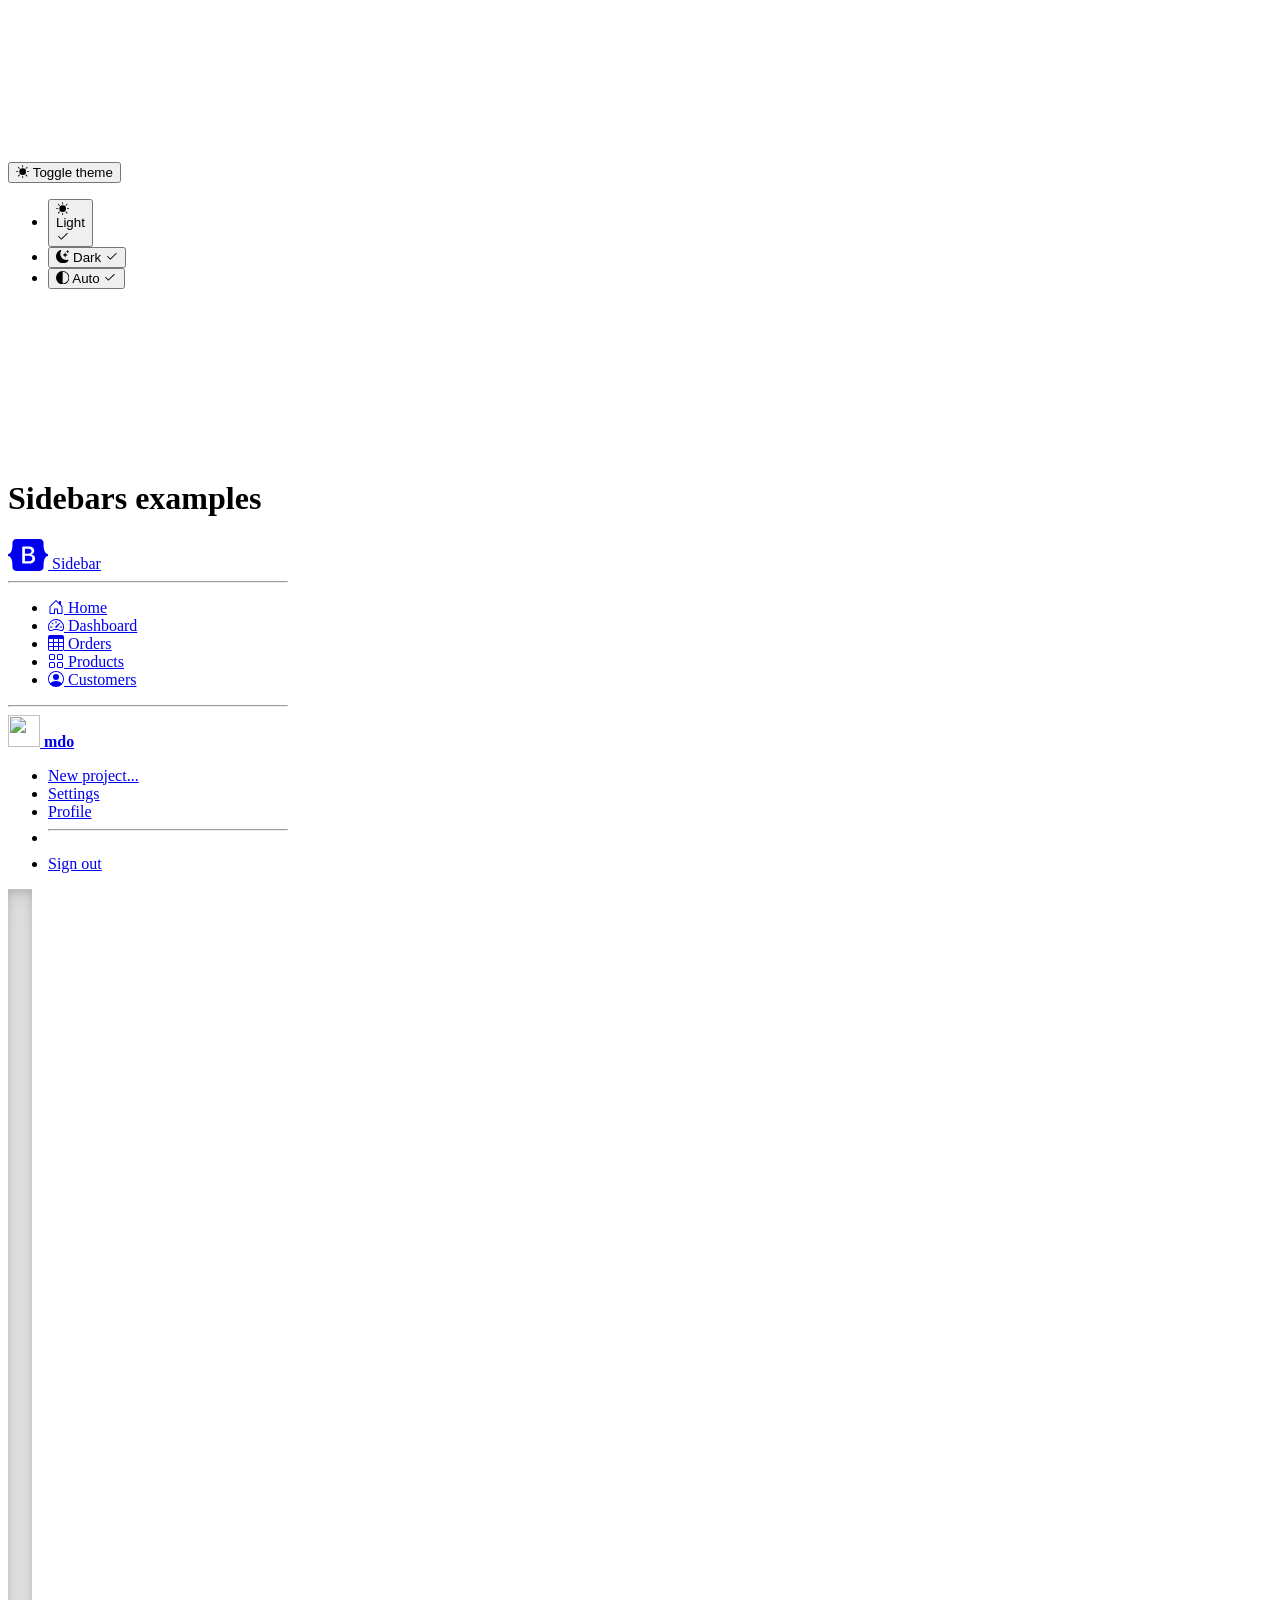
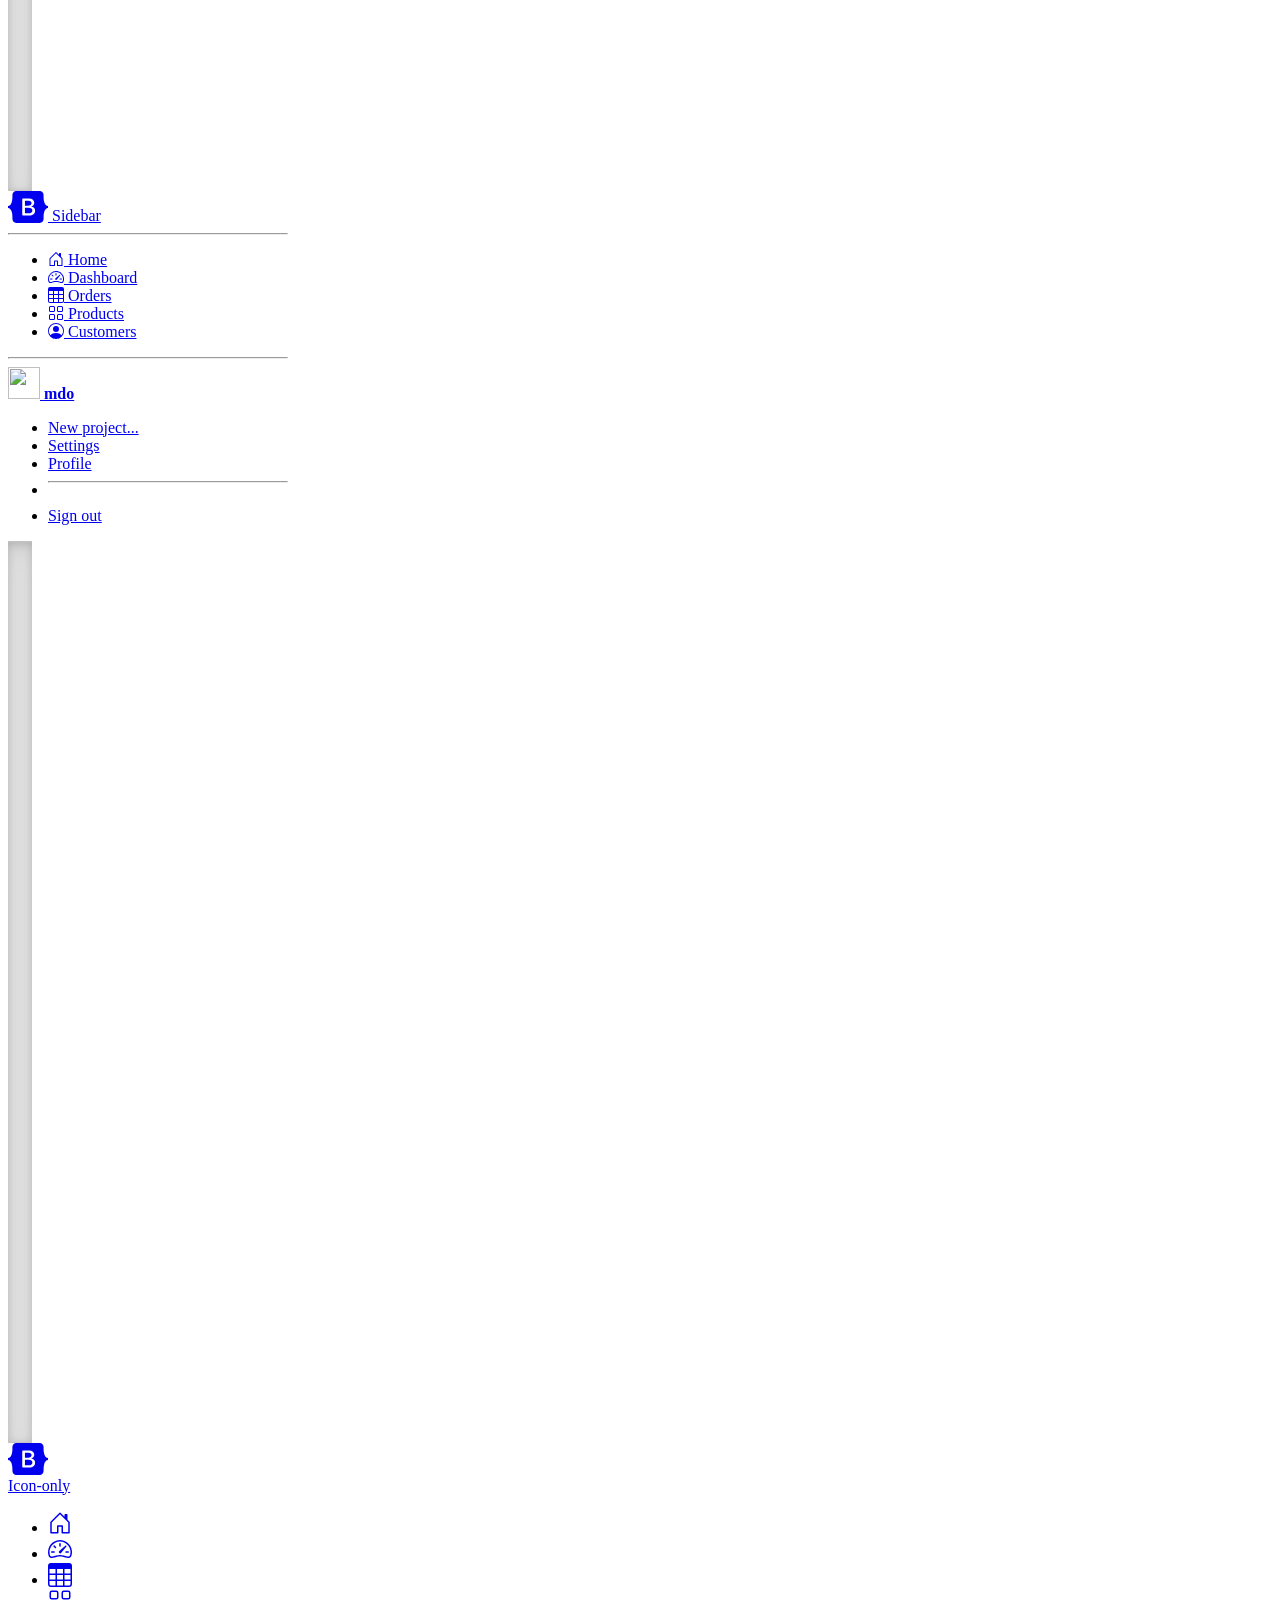
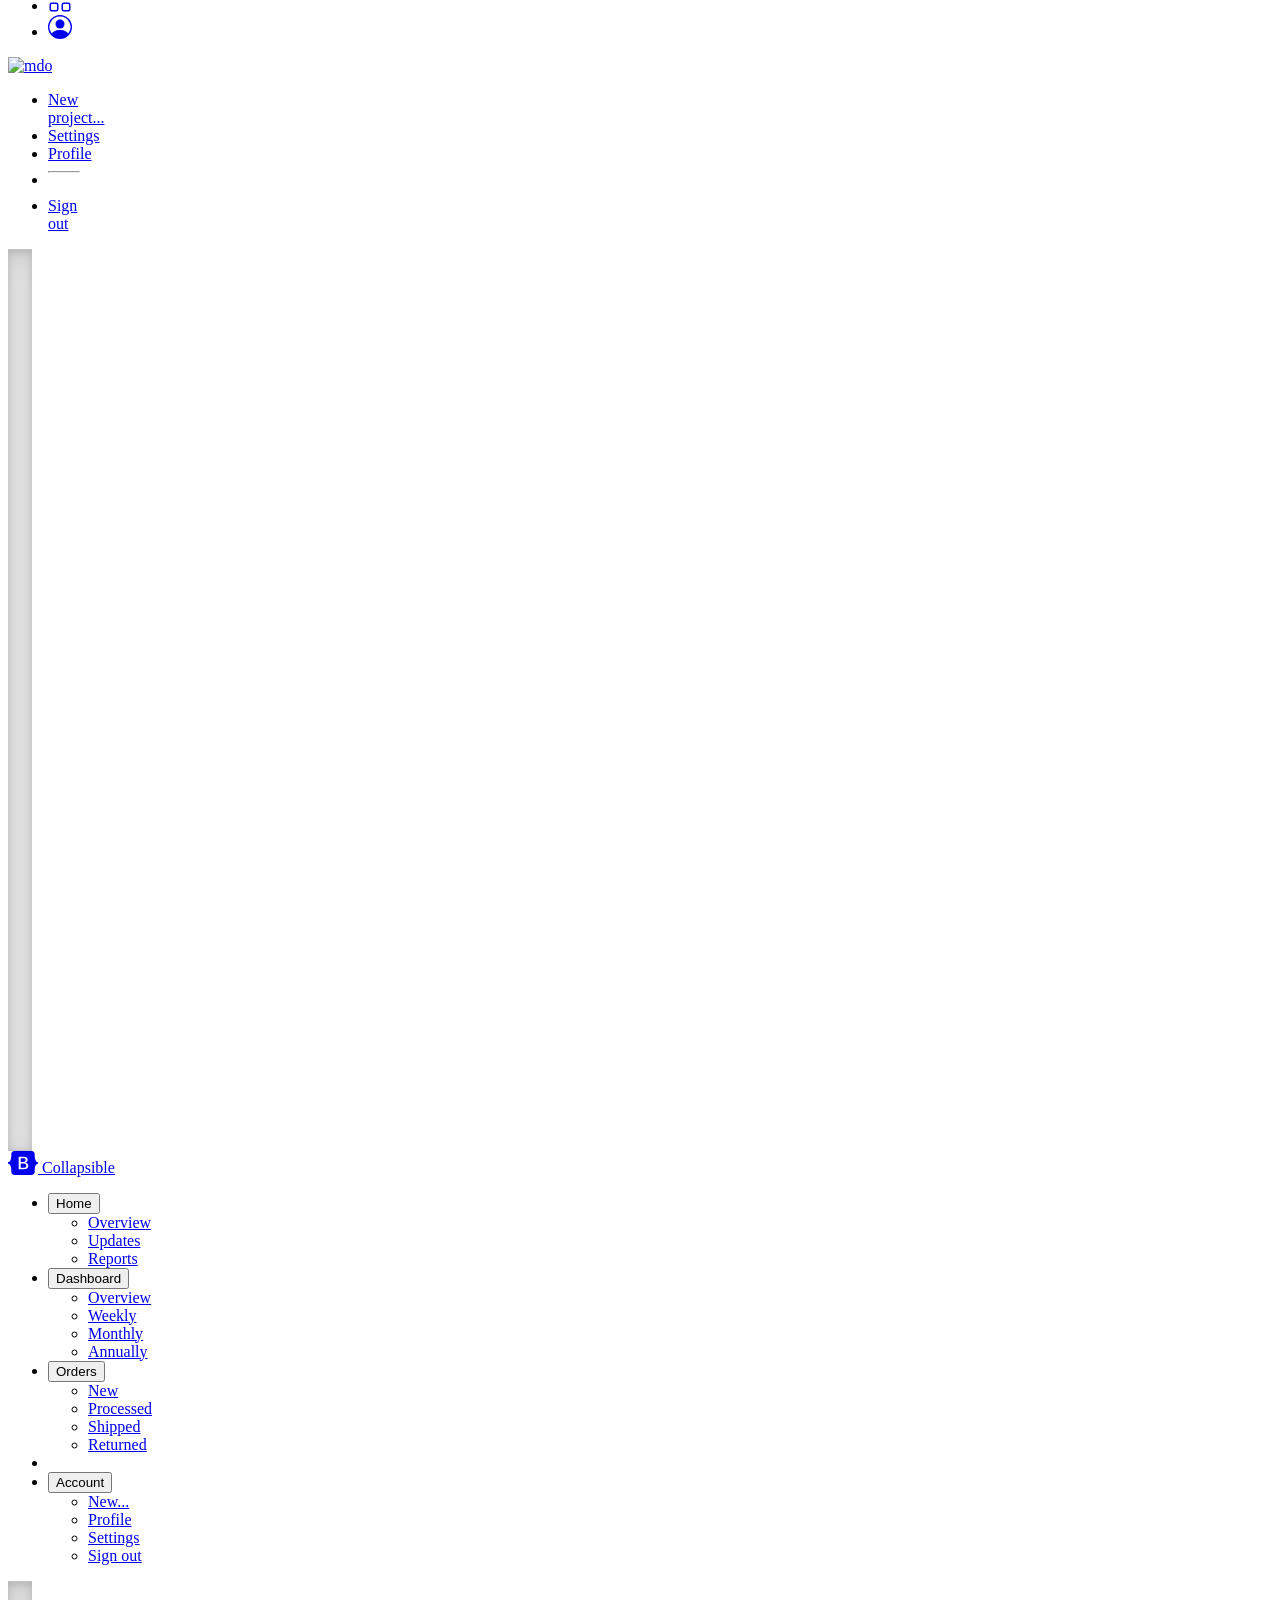
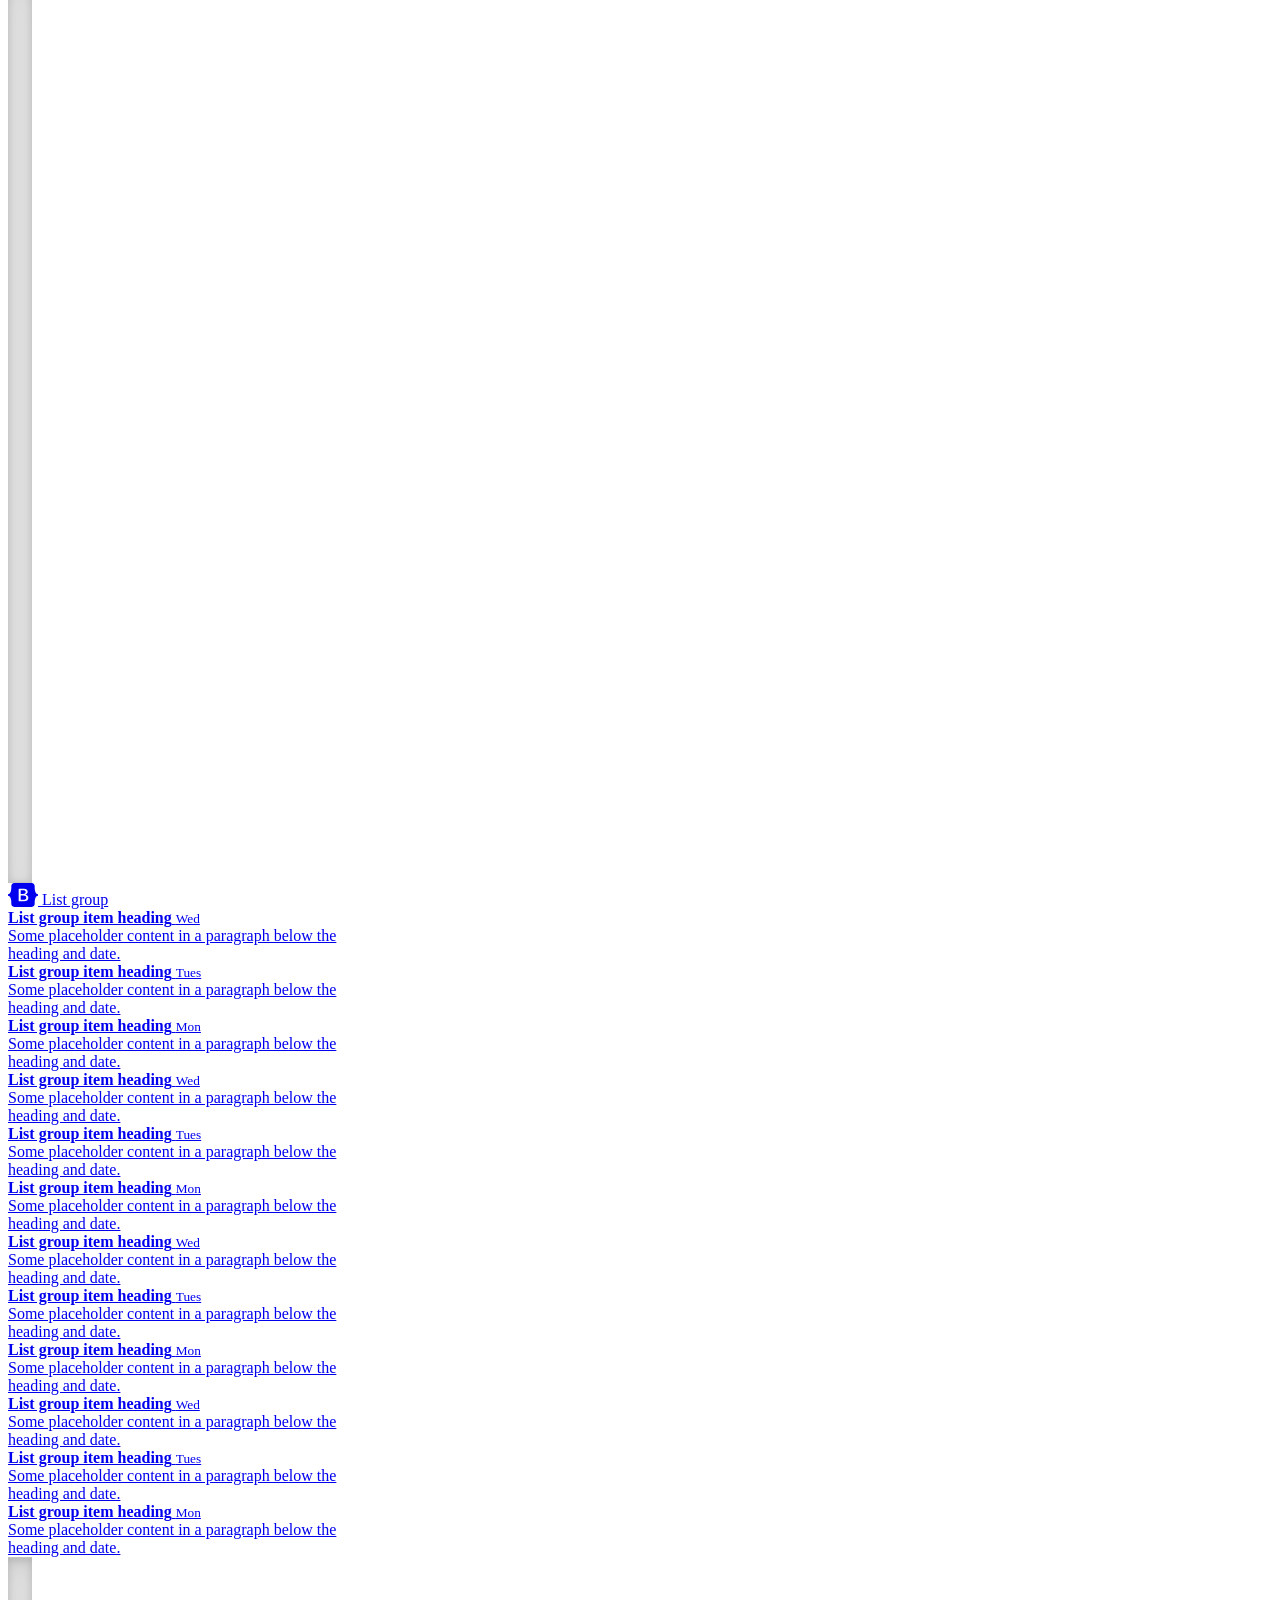
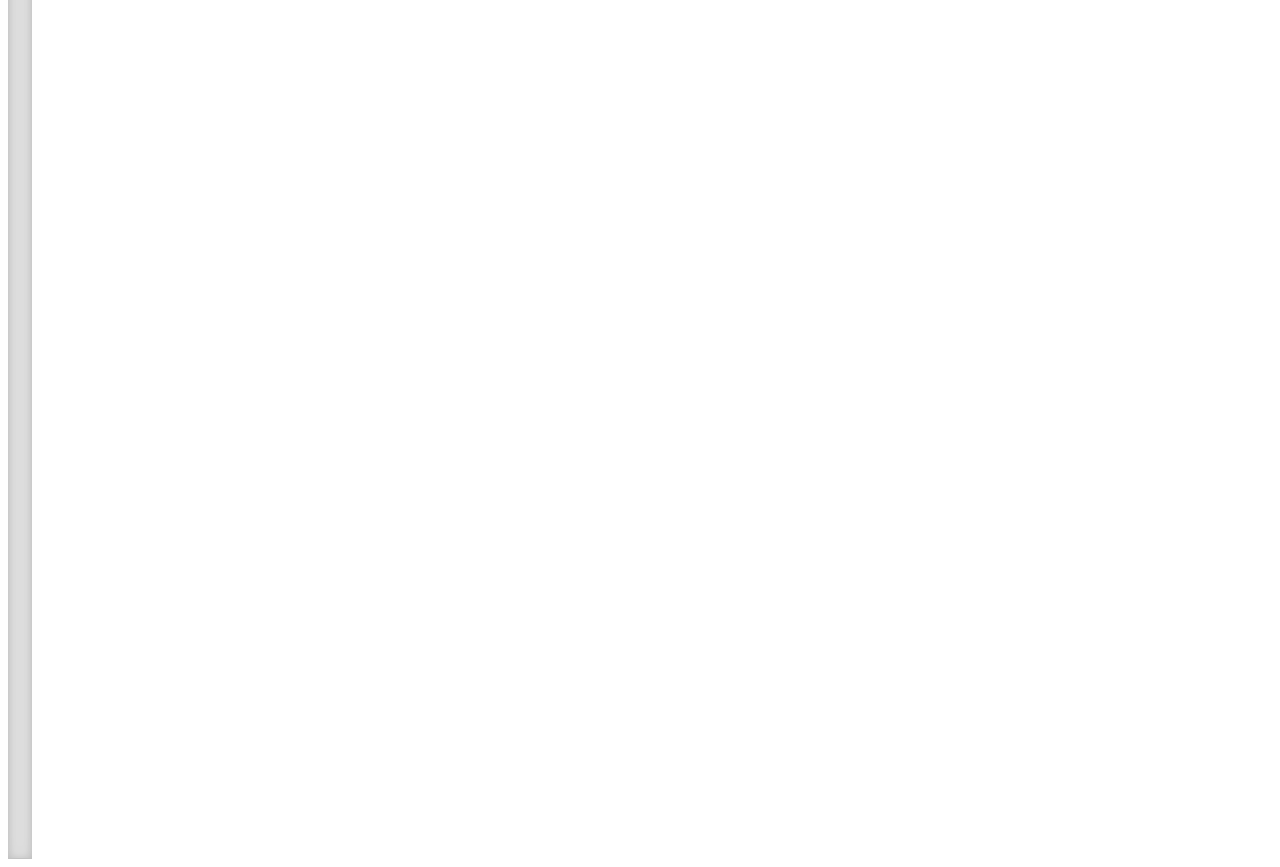
==== customer project/index.html @ 6d2cf07f "begin" ====
<!doctype html>
<html lang="en" data-bs-theme="auto">
  <head>
    <meta charset="utf-8" />
    <meta name="viewport" content="width=device-width, initial-scale=1" />
    <meta name="description" content="" />
    <meta
      name="author"
      content="Mark Otto, Jacob Thornton, and Bootstrap contributors"
    />
    <meta name="generator" content="Astro v5.13.2" />
    <title>Customer project</title>
    <link
      rel="canonical"
      href="https://getbootstrap.com/docs/5.3/examples/sidebars/"
    />
    <script src="./js/color-modes.js"></script>
    <link href="./css/bootstrap.min.css" rel="stylesheet" />
    <meta name="theme-color" content="#712cf9" />
    <link href="./css/sidebars.css" rel="stylesheet" />
    <style>
      .bd-placeholder-img {
        font-size: 1.125rem;
        text-anchor: middle;
        -webkit-user-select: none;
        -moz-user-select: none;
        user-select: none;
      }
      @media (min-width: 768px) {
        .bd-placeholder-img-lg {
          font-size: 3.5rem;
        }
      }
      .b-example-divider {
        width: 100%;
        height: 3rem;
        background-color: #0000001a;
        border: solid rgba(0, 0, 0, 0.15);
        border-width: 1px 0;
        box-shadow:
          inset 0 0.5em 1.5em #0000001a,
          inset 0 0.125em 0.5em #00000026;
      }
      .b-example-vr {
        flex-shrink: 0;
        width: 1.5rem;
        height: 100vh;
      }
      .bi {
        vertical-align: -0.125em;
        fill: currentColor;
      }
      .nav-scroller {
        position: relative;
        z-index: 2;
        height: 2.75rem;
        overflow-y: hidden;
      }
      .nav-scroller .nav {
        display: flex;
        flex-wrap: nowrap;
        padding-bottom: 1rem;
        margin-top: -1px;
        overflow-x: auto;
        text-align: center;
        white-space: nowrap;
        -webkit-overflow-scrolling: touch;
      }
      .btn-bd-primary {
        --bd-violet-bg: #712cf9;
        --bd-violet-rgb: 112.520718, 44.062154, 249.437846;
        --bs-btn-font-weight: 600;
        --bs-btn-color: var(--bs-white);
        --bs-btn-bg: var(--bd-violet-bg);
        --bs-btn-border-color: var(--bd-violet-bg);
        --bs-btn-hover-color: var(--bs-white);
        --bs-btn-hover-bg: #6528e0;
        --bs-btn-hover-border-color: #6528e0;
        --bs-btn-focus-shadow-rgb: var(--bd-violet-rgb);
        --bs-btn-active-color: var(--bs-btn-hover-color);
        --bs-btn-active-bg: #5a23c8;
        --bs-btn-active-border-color: #5a23c8;
      }
      .bd-mode-toggle {
        z-index: 1500;
      }
      .bd-mode-toggle .bi {
        width: 1em;
        height: 1em;
      }
      .bd-mode-toggle .dropdown-menu .active .bi {
        display: block !important;
      }
    </style>
  </head>
  <body>
    <svg xmlns="http://www.w3.org/2000/svg" class="d-none">
      <symbol id="check2" viewBox="0 0 16 16">
        <path
          d="M13.854 3.646a.5.5 0 0 1 0 .708l-7 7a.5.5 0 0 1-.708 0l-3.5-3.5a.5.5 0 1 1 .708-.708L6.5 10.293l6.646-6.647a.5.5 0 0 1 .708 0z"
        ></path>
      </symbol>
      <symbol id="circle-half" viewBox="0 0 16 16">
        <path
          d="M8 15A7 7 0 1 0 8 1v14zm0 1A8 8 0 1 1 8 0a8 8 0 0 1 0 16z"
        ></path>
      </symbol>
      <symbol id="moon-stars-fill" viewBox="0 0 16 16">
        <path
          d="M6 .278a.768.768 0 0 1 .08.858 7.208 7.208 0 0 0-.878 3.46c0 4.021 3.278 7.277 7.318 7.277.527 0 1.04-.055 1.533-.16a.787.787 0 0 1 .81.316.733.733 0 0 1-.031.893A8.349 8.349 0 0 1 8.344 16C3.734 16 0 12.286 0 7.71 0 4.266 2.114 1.312 5.124.06A.752.752 0 0 1 6 .278z"
        ></path>
        <path
          d="M10.794 3.148a.217.217 0 0 1 .412 0l.387 1.162c.173.518.579.924 1.097 1.097l1.162.387a.217.217 0 0 1 0 .412l-1.162.387a1.734 1.734 0 0 0-1.097 1.097l-.387 1.162a.217.217 0 0 1-.412 0l-.387-1.162A1.734 1.734 0 0 0 9.31 6.593l-1.162-.387a.217.217 0 0 1 0-.412l1.162-.387a1.734 1.734 0 0 0 1.097-1.097l.387-1.162zM13.863.099a.145.145 0 0 1 .274 0l.258.774c.115.346.386.617.732.732l.774.258a.145.145 0 0 1 0 .274l-.774.258a1.156 1.156 0 0 0-.732.732l-.258.774a.145.145 0 0 1-.274 0l-.258-.774a1.156 1.156 0 0 0-.732-.732l-.774-.258a.145.145 0 0 1 0-.274l.774-.258c.346-.115.617-.386.732-.732L13.863.1z"
        ></path>
      </symbol>
      <symbol id="sun-fill" viewBox="0 0 16 16">
        <path
          d="M8 12a4 4 0 1 0 0-8 4 4 0 0 0 0 8zM8 0a.5.5 0 0 1 .5.5v2a.5.5 0 0 1-1 0v-2A.5.5 0 0 1 8 0zm0 13a.5.5 0 0 1 .5.5v2a.5.5 0 0 1-1 0v-2A.5.5 0 0 1 8 13zm8-5a.5.5 0 0 1-.5.5h-2a.5.5 0 0 1 0-1h2a.5.5 0 0 1 .5.5zM3 8a.5.5 0 0 1-.5.5h-2a.5.5 0 0 1 0-1h2A.5.5 0 0 1 3 8zm10.657-5.657a.5.5 0 0 1 0 .707l-1.414 1.415a.5.5 0 1 1-.707-.708l1.414-1.414a.5.5 0 0 1 .707 0zm-9.193 9.193a.5.5 0 0 1 0 .707L3.05 13.657a.5.5 0 0 1-.707-.707l1.414-1.414a.5.5 0 0 1 .707 0zm9.193 2.121a.5.5 0 0 1-.707 0l-1.414-1.414a.5.5 0 0 1 .707-.707l1.414 1.414a.5.5 0 0 1 0 .707zM4.464 4.465a.5.5 0 0 1-.707 0L2.343 3.05a.5.5 0 1 1 .707-.707l1.414 1.414a.5.5 0 0 1 0 .708z"
        ></path>
      </symbol>
    </svg>
    <div
      class="dropdown position-fixed bottom-0 end-0 mb-3 me-3 bd-mode-toggle"
    >
      <button
        class="btn btn-bd-primary py-2 dropdown-toggle d-flex align-items-center"
        id="bd-theme"
        type="button"
        aria-expanded="false"
        data-bs-toggle="dropdown"
        aria-label="Toggle theme (auto)"
      >
        <svg class="bi my-1 theme-icon-active" aria-hidden="true">
          <use href="#circle-half"></use>
        </svg>
        <span class="visually-hidden" id="bd-theme-text">Toggle theme</span>
      </button>
      <ul
        class="dropdown-menu dropdown-menu-end shadow"
        aria-labelledby="bd-theme-text"
      >
        <li>
          <button
            type="button"
            class="dropdown-item d-flex align-items-center"
            data-bs-theme-value="light"
            aria-pressed="false"
          >
            <svg class="bi me-2 opacity-50" aria-hidden="true">
              <use href="#sun-fill"></use>
            </svg>
            Light
            <svg class="bi ms-auto d-none" aria-hidden="true">
              <use href="#check2"></use>
            </svg>
          </button>
        </li>
        <li>
          <button
            type="button"
            class="dropdown-item d-flex align-items-center"
            data-bs-theme-value="dark"
            aria-pressed="false"
          >
            <svg class="bi me-2 opacity-50" aria-hidden="true">
              <use href="#moon-stars-fill"></use>
            </svg>
            Dark
            <svg class="bi ms-auto d-none" aria-hidden="true">
              <use href="#check2"></use>
            </svg>
          </button>
        </li>
        <li>
          <button
            type="button"
            class="dropdown-item d-flex align-items-center active"
            data-bs-theme-value="auto"
            aria-pressed="true"
          >
            <svg class="bi me-2 opacity-50" aria-hidden="true">
              <use href="#circle-half"></use>
            </svg>
            Auto
            <svg class="bi ms-auto d-none" aria-hidden="true">
              <use href="#check2"></use>
            </svg>
          </button>
        </li>
      </ul>
    </div>
    <svg xmlns="http://www.w3.org/2000/svg" class="d-none">
      <symbol id="bootstrap" viewBox="0 0 118 94">
        <title>Bootstrap</title>
        <path
          fill-rule="evenodd"
          clip-rule="evenodd"
          d="M24.509 0c-6.733 0-11.715 5.893-11.492 12.284.214 6.14-.064 14.092-2.066 20.577C8.943 39.365 5.547 43.485 0 44.014v5.972c5.547.529 8.943 4.649 10.951 11.153 2.002 6.485 2.28 14.437 2.066 20.577C12.794 88.106 17.776 94 24.51 94H93.5c6.733 0 11.714-5.893 11.491-12.284-.214-6.14.064-14.092 2.066-20.577 2.009-6.504 5.396-10.624 10.943-11.153v-5.972c-5.547-.529-8.934-4.649-10.943-11.153-2.002-6.484-2.28-14.437-2.066-20.577C105.214 5.894 100.233 0 93.5 0H24.508zM80 57.863C80 66.663 73.436 72 62.543 72H44a2 2 0 01-2-2V24a2 2 0 012-2h18.437c9.083 0 15.044 4.92 15.044 12.474 0 5.302-4.01 10.049-9.119 10.88v.277C75.317 46.394 80 51.21 80 57.863zM60.521 28.34H49.948v14.934h8.905c6.884 0 10.68-2.772 10.68-7.727 0-4.643-3.264-7.207-9.012-7.207zM49.948 49.2v16.458H60.91c7.167 0 10.964-2.876 10.964-8.281 0-5.406-3.903-8.178-11.425-8.178H49.948z"
        ></path>
      </symbol>
      <symbol id="home" viewBox="0 0 16 16">
        <path
          d="M8.354 1.146a.5.5 0 0 0-.708 0l-6 6A.5.5 0 0 0 1.5 7.5v7a.5.5 0 0 0 .5.5h4.5a.5.5 0 0 0 .5-.5v-4h2v4a.5.5 0 0 0 .5.5H14a.5.5 0 0 0 .5-.5v-7a.5.5 0 0 0-.146-.354L13 5.793V2.5a.5.5 0 0 0-.5-.5h-1a.5.5 0 0 0-.5.5v1.293L8.354 1.146zM2.5 14V7.707l5.5-5.5 5.5 5.5V14H10v-4a.5.5 0 0 0-.5-.5h-3a.5.5 0 0 0-.5.5v4H2.5z"
        ></path>
      </symbol>
      <symbol id="speedometer2" viewBox="0 0 16 16">
        <path
          d="M8 4a.5.5 0 0 1 .5.5V6a.5.5 0 0 1-1 0V4.5A.5.5 0 0 1 8 4zM3.732 5.732a.5.5 0 0 1 .707 0l.915.914a.5.5 0 1 1-.708.708l-.914-.915a.5.5 0 0 1 0-.707zM2 10a.5.5 0 0 1 .5-.5h1.586a.5.5 0 0 1 0 1H2.5A.5.5 0 0 1 2 10zm9.5 0a.5.5 0 0 1 .5-.5h1.5a.5.5 0 0 1 0 1H12a.5.5 0 0 1-.5-.5zm.754-4.246a.389.389 0 0 0-.527-.02L7.547 9.31a.91.91 0 1 0 1.302 1.258l3.434-4.297a.389.389 0 0 0-.029-.518z"
        ></path>
        <path
          fill-rule="evenodd"
          d="M0 10a8 8 0 1 1 15.547 2.661c-.442 1.253-1.845 1.602-2.932 1.25C11.309 13.488 9.475 13 8 13c-1.474 0-3.31.488-4.615.911-1.087.352-2.49.003-2.932-1.25A7.988 7.988 0 0 1 0 10zm8-7a7 7 0 0 0-6.603 9.329c.203.575.923.876 1.68.63C4.397 12.533 6.358 12 8 12s3.604.532 4.923.96c.757.245 1.477-.056 1.68-.631A7 7 0 0 0 8 3z"
        ></path>
      </symbol>
      <symbol id="table" viewBox="0 0 16 16">
        <path
          d="M0 2a2 2 0 0 1 2-2h12a2 2 0 0 1 2 2v12a2 2 0 0 1-2 2H2a2 2 0 0 1-2-2V2zm15 2h-4v3h4V4zm0 4h-4v3h4V8zm0 4h-4v3h3a1 1 0 0 0 1-1v-2zm-5 3v-3H6v3h4zm-5 0v-3H1v2a1 1 0 0 0 1 1h3zm-4-4h4V8H1v3zm0-4h4V4H1v3zm5-3v3h4V4H6zm4 4H6v3h4V8z"
        ></path>
      </symbol>
      <symbol id="people-circle" viewBox="0 0 16 16">
        <path d="M11 6a3 3 0 1 1-6 0 3 3 0 0 1 6 0z"></path>
        <path
          fill-rule="evenodd"
          d="M0 8a8 8 0 1 1 16 0A8 8 0 0 1 0 8zm8-7a7 7 0 0 0-5.468 11.37C3.242 11.226 4.805 10 8 10s4.757 1.225 5.468 2.37A7 7 0 0 0 8 1z"
        ></path>
      </symbol>
      <symbol id="grid" viewBox="0 0 16 16">
        <path
          d="M1 2.5A1.5 1.5 0 0 1 2.5 1h3A1.5 1.5 0 0 1 7 2.5v3A1.5 1.5 0 0 1 5.5 7h-3A1.5 1.5 0 0 1 1 5.5v-3zM2.5 2a.5.5 0 0 0-.5.5v3a.5.5 0 0 0 .5.5h3a.5.5 0 0 0 .5-.5v-3a.5.5 0 0 0-.5-.5h-3zm6.5.5A1.5 1.5 0 0 1 10.5 1h3A1.5 1.5 0 0 1 15 2.5v3A1.5 1.5 0 0 1 13.5 7h-3A1.5 1.5 0 0 1 9 5.5v-3zm1.5-.5a.5.5 0 0 0-.5.5v3a.5.5 0 0 0 .5.5h3a.5.5 0 0 0 .5-.5v-3a.5.5 0 0 0-.5-.5h-3zM1 10.5A1.5 1.5 0 0 1 2.5 9h3A1.5 1.5 0 0 1 7 10.5v3A1.5 1.5 0 0 1 5.5 15h-3A1.5 1.5 0 0 1 1 13.5v-3zm1.5-.5a.5.5 0 0 0-.5.5v3a.5.5 0 0 0 .5.5h3a.5.5 0 0 0 .5-.5v-3a.5.5 0 0 0-.5-.5h-3zm6.5.5A1.5 1.5 0 0 1 10.5 9h3a1.5 1.5 0 0 1 1.5 1.5v3a1.5 1.5 0 0 1-1.5 1.5h-3A1.5 1.5 0 0 1 9 13.5v-3zm1.5-.5a.5.5 0 0 0-.5.5v3a.5.5 0 0 0 .5.5h3a.5.5 0 0 0 .5-.5v-3a.5.5 0 0 0-.5-.5h-3z"
        ></path>
      </symbol>
    </svg>
    <main class="d-flex flex-nowrap">
      <h1 class="visually-hidden">Sidebars examples</h1>
      <div
        class="d-flex flex-column flex-shrink-0 p-3 text-bg-dark"
        style="width: 280px"
      >
        <a
          href="/"
          class="d-flex align-items-center mb-3 mb-md-0 me-md-auto text-white text-decoration-none"
        >
          <svg
            class="bi pe-none me-2"
            width="40"
            height="32"
            aria-hidden="true"
          >
            <use xlink:href="#bootstrap"></use>
          </svg>
          <span class="fs-4">Sidebar</span>
        </a>
        <hr />
        <ul class="nav nav-pills flex-column mb-auto">
          <li class="nav-item">
            <a href="#" class="nav-link active" aria-current="page">
              <svg
                class="bi pe-none me-2"
                width="16"
                height="16"
                aria-hidden="true"
              >
                <use xlink:href="#home"></use>
              </svg>
              Home
            </a>
          </li>
          <li>
            <a href="#" class="nav-link text-white">
              <svg
                class="bi pe-none me-2"
                width="16"
                height="16"
                aria-hidden="true"
              >
                <use xlink:href="#speedometer2"></use>
              </svg>
              Dashboard
            </a>
          </li>
          <li>
            <a href="#" class="nav-link text-white">
              <svg
                class="bi pe-none me-2"
                width="16"
                height="16"
                aria-hidden="true"
              >
                <use xlink:href="#table"></use>
              </svg>
              Orders
            </a>
          </li>
          <li>
            <a href="#" class="nav-link text-white">
              <svg
                class="bi pe-none me-2"
                width="16"
                height="16"
                aria-hidden="true"
              >
                <use xlink:href="#grid"></use>
              </svg>
              Products
            </a>
          </li>
          <li>
            <a href="#" class="nav-link text-white">
              <svg
                class="bi pe-none me-2"
                width="16"
                height="16"
                aria-hidden="true"
              >
                <use xlink:href="#people-circle"></use>
              </svg>
              Customers
            </a>
          </li>
        </ul>
        <hr />
        <div class="dropdown">
          <a
            href="#"
            class="d-flex align-items-center text-white text-decoration-none dropdown-toggle"
            data-bs-toggle="dropdown"
            aria-expanded="false"
          >
            <img
              src="https://github.com/mdo.png"
              alt=""
              width="32"
              height="32"
              class="rounded-circle me-2"
            />
            <strong>mdo</strong>
          </a>
          <ul class="dropdown-menu dropdown-menu-dark text-small shadow">
            <li><a class="dropdown-item" href="#">New project...</a></li>
            <li><a class="dropdown-item" href="#">Settings</a></li>
            <li><a class="dropdown-item" href="#">Profile</a></li>
            <li><hr class="dropdown-divider" /></li>
            <li><a class="dropdown-item" href="#">Sign out</a></li>
          </ul>
        </div>
      </div>
      <div class="b-example-divider b-example-vr"></div>
      <div
        class="d-flex flex-column flex-shrink-0 p-3 bg-body-tertiary"
        style="width: 280px"
      >
        <a
          href="/"
          class="d-flex align-items-center mb-3 mb-md-0 me-md-auto link-body-emphasis text-decoration-none"
        >
          <svg
            class="bi pe-none me-2"
            width="40"
            height="32"
            aria-hidden="true"
          >
            <use xlink:href="#bootstrap"></use>
          </svg>
          <span class="fs-4">Sidebar</span>
        </a>
        <hr />
        <ul class="nav nav-pills flex-column mb-auto">
          <li class="nav-item">
            <a href="#" class="nav-link active" aria-current="page">
              <svg
                class="bi pe-none me-2"
                width="16"
                height="16"
                aria-hidden="true"
              >
                <use xlink:href="#home"></use>
              </svg>
              Home
            </a>
          </li>
          <li>
            <a href="#" class="nav-link link-body-emphasis">
              <svg
                class="bi pe-none me-2"
                width="16"
                height="16"
                aria-hidden="true"
              >
                <use xlink:href="#speedometer2"></use>
              </svg>
              Dashboard
            </a>
          </li>
          <li>
            <a href="#" class="nav-link link-body-emphasis">
              <svg
                class="bi pe-none me-2"
                width="16"
                height="16"
                aria-hidden="true"
              >
                <use xlink:href="#table"></use>
              </svg>
              Orders
            </a>
          </li>
          <li>
            <a href="#" class="nav-link link-body-emphasis">
              <svg
                class="bi pe-none me-2"
                width="16"
                height="16"
                aria-hidden="true"
              >
                <use xlink:href="#grid"></use>
              </svg>
              Products
            </a>
          </li>
          <li>
            <a href="#" class="nav-link link-body-emphasis">
              <svg
                class="bi pe-none me-2"
                width="16"
                height="16"
                aria-hidden="true"
              >
                <use xlink:href="#people-circle"></use>
              </svg>
              Customers
            </a>
          </li>
        </ul>
        <hr />
        <div class="dropdown">
          <a
            href="#"
            class="d-flex align-items-center link-body-emphasis text-decoration-none dropdown-toggle"
            data-bs-toggle="dropdown"
            aria-expanded="false"
          >
            <img
              src="https://github.com/mdo.png"
              alt=""
              width="32"
              height="32"
              class="rounded-circle me-2"
            />
            <strong>mdo</strong>
          </a>
          <ul class="dropdown-menu text-small shadow">
            <li><a class="dropdown-item" href="#">New project...</a></li>
            <li><a class="dropdown-item" href="#">Settings</a></li>
            <li><a class="dropdown-item" href="#">Profile</a></li>
            <li><hr class="dropdown-divider" /></li>
            <li><a class="dropdown-item" href="#">Sign out</a></li>
          </ul>
        </div>
      </div>
      <div class="b-example-divider b-example-vr"></div>
      <div
        class="d-flex flex-column flex-shrink-0 bg-body-tertiary"
        style="width: 4.5rem"
      >
        <a
          href="/"
          class="d-block p-3 link-body-emphasis text-decoration-none"
          title="Icon-only"
          data-bs-toggle="tooltip"
          data-bs-placement="right"
        >
          <svg class="bi pe-none" width="40" height="32" aria-hidden="true">
            <use xlink:href="#bootstrap"></use>
          </svg>
          <span class="visually-hidden">Icon-only</span>
        </a>
        <ul class="nav nav-pills nav-flush flex-column mb-auto text-center">
          <li class="nav-item">
            <a
              href="#"
              class="nav-link active py-3 border-bottom rounded-0"
              aria-current="page"
              title="Home"
              data-bs-toggle="tooltip"
              data-bs-placement="right"
            >
              <svg
                class="bi pe-none"
                width="24"
                height="24"
                role="img"
                aria-label="Home"
              >
                <use xlink:href="#home"></use>
              </svg>
            </a>
          </li>
          <li>
            <a
              href="#"
              class="nav-link py-3 border-bottom rounded-0"
              title="Dashboard"
              data-bs-toggle="tooltip"
              data-bs-placement="right"
            >
              <svg
                class="bi pe-none"
                width="24"
                height="24"
                role="img"
                aria-label="Dashboard"
              >
                <use xlink:href="#speedometer2"></use>
              </svg>
            </a>
          </li>
          <li>
            <a
              href="#"
              class="nav-link py-3 border-bottom rounded-0"
              title="Orders"
              data-bs-toggle="tooltip"
              data-bs-placement="right"
            >
              <svg
                class="bi pe-none"
                width="24"
                height="24"
                role="img"
                aria-label="Orders"
              >
                <use xlink:href="#table"></use>
              </svg>
            </a>
          </li>
          <li>
            <a
              href="#"
              class="nav-link py-3 border-bottom rounded-0"
              title="Products"
              data-bs-toggle="tooltip"
              data-bs-placement="right"
            >
              <svg
                class="bi pe-none"
                width="24"
                height="24"
                role="img"
                aria-label="Products"
              >
                <use xlink:href="#grid"></use>
              </svg>
            </a>
          </li>
          <li>
            <a
              href="#"
              class="nav-link py-3 border-bottom rounded-0"
              title="Customers"
              data-bs-toggle="tooltip"
              data-bs-placement="right"
            >
              <svg
                class="bi pe-none"
                width="24"
                height="24"
                role="img"
                aria-label="Customers"
              >
                <use xlink:href="#people-circle"></use>
              </svg>
            </a>
          </li>
        </ul>
        <div class="dropdown border-top">
          <a
            href="#"
            class="d-flex align-items-center justify-content-center p-3 link-body-emphasis text-decoration-none dropdown-toggle"
            data-bs-toggle="dropdown"
            aria-expanded="false"
          >
            <img
              src="https://github.com/mdo.png"
              alt="mdo"
              width="24"
              height="24"
              class="rounded-circle"
            />
          </a>
          <ul class="dropdown-menu text-small shadow">
            <li><a class="dropdown-item" href="#">New project...</a></li>
            <li><a class="dropdown-item" href="#">Settings</a></li>
            <li><a class="dropdown-item" href="#">Profile</a></li>
            <li><hr class="dropdown-divider" /></li>
            <li><a class="dropdown-item" href="#">Sign out</a></li>
          </ul>
        </div>
      </div>
      <div class="b-example-divider b-example-vr"></div>
      <div class="flex-shrink-0 p-3" style="width: 280px">
        <a
          href="/"
          class="d-flex align-items-center pb-3 mb-3 link-body-emphasis text-decoration-none border-bottom"
        >
          <svg
            class="bi pe-none me-2"
            width="30"
            height="24"
            aria-hidden="true"
          >
            <use xlink:href="#bootstrap"></use>
          </svg>
          <span class="fs-5 fw-semibold">Collapsible</span>
        </a>
        <ul class="list-unstyled ps-0">
          <li class="mb-1">
            <button
              class="btn btn-toggle d-inline-flex align-items-center rounded border-0 collapsed"
              data-bs-toggle="collapse"
              data-bs-target="#home-collapse"
              aria-expanded="true"
            >
              Home
            </button>
            <div class="collapse show" id="home-collapse">
              <ul class="btn-toggle-nav list-unstyled fw-normal pb-1 small">
                <li>
                  <a
                    href="#"
                    class="link-body-emphasis d-inline-flex text-decoration-none rounded"
                    >Overview</a
                  >
                </li>
                <li>
                  <a
                    href="#"
                    class="link-body-emphasis d-inline-flex text-decoration-none rounded"
                    >Updates</a
                  >
                </li>
                <li>
                  <a
                    href="#"
                    class="link-body-emphasis d-inline-flex text-decoration-none rounded"
                    >Reports</a
                  >
                </li>
              </ul>
            </div>
          </li>
          <li class="mb-1">
            <button
              class="btn btn-toggle d-inline-flex align-items-center rounded border-0 collapsed"
              data-bs-toggle="collapse"
              data-bs-target="#dashboard-collapse"
              aria-expanded="false"
            >
              Dashboard
            </button>
            <div class="collapse" id="dashboard-collapse">
              <ul class="btn-toggle-nav list-unstyled fw-normal pb-1 small">
                <li>
                  <a
                    href="#"
                    class="link-body-emphasis d-inline-flex text-decoration-none rounded"
                    >Overview</a
                  >
                </li>
                <li>
                  <a
                    href="#"
                    class="link-body-emphasis d-inline-flex text-decoration-none rounded"
                    >Weekly</a
                  >
                </li>
                <li>
                  <a
                    href="#"
                    class="link-body-emphasis d-inline-flex text-decoration-none rounded"
                    >Monthly</a
                  >
                </li>
                <li>
                  <a
                    href="#"
                    class="link-body-emphasis d-inline-flex text-decoration-none rounded"
                    >Annually</a
                  >
                </li>
              </ul>
            </div>
          </li>
          <li class="mb-1">
            <button
              class="btn btn-toggle d-inline-flex align-items-center rounded border-0 collapsed"
              data-bs-toggle="collapse"
              data-bs-target="#orders-collapse"
              aria-expanded="false"
            >
              Orders
            </button>
            <div class="collapse" id="orders-collapse">
              <ul class="btn-toggle-nav list-unstyled fw-normal pb-1 small">
                <li>
                  <a
                    href="#"
                    class="link-body-emphasis d-inline-flex text-decoration-none rounded"
                    >New</a
                  >
                </li>
                <li>
                  <a
                    href="#"
                    class="link-body-emphasis d-inline-flex text-decoration-none rounded"
                    >Processed</a
                  >
                </li>
                <li>
                  <a
                    href="#"
                    class="link-body-emphasis d-inline-flex text-decoration-none rounded"
                    >Shipped</a
                  >
                </li>
                <li>
                  <a
                    href="#"
                    class="link-body-emphasis d-inline-flex text-decoration-none rounded"
                    >Returned</a
                  >
                </li>
              </ul>
            </div>
          </li>
          <li class="border-top my-3"></li>
          <li class="mb-1">
            <button
              class="btn btn-toggle d-inline-flex align-items-center rounded border-0 collapsed"
              data-bs-toggle="collapse"
              data-bs-target="#account-collapse"
              aria-expanded="false"
            >
              Account
            </button>
            <div class="collapse" id="account-collapse">
              <ul class="btn-toggle-nav list-unstyled fw-normal pb-1 small">
                <li>
                  <a
                    href="#"
                    class="link-body-emphasis d-inline-flex text-decoration-none rounded"
                    >New...</a
                  >
                </li>
                <li>
                  <a
                    href="#"
                    class="link-body-emphasis d-inline-flex text-decoration-none rounded"
                    >Profile</a
                  >
                </li>
                <li>
                  <a
                    href="#"
                    class="link-body-emphasis d-inline-flex text-decoration-none rounded"
                    >Settings</a
                  >
                </li>
                <li>
                  <a
                    href="#"
                    class="link-body-emphasis d-inline-flex text-decoration-none rounded"
                    >Sign out</a
                  >
                </li>
              </ul>
            </div>
          </li>
        </ul>
      </div>
      <div class="b-example-divider b-example-vr"></div>
      <div
        class="d-flex flex-column align-items-stretch flex-shrink-0 bg-body-tertiary"
        style="width: 380px"
      >
        <a
          href="/"
          class="d-flex align-items-center flex-shrink-0 p-3 link-body-emphasis text-decoration-none border-bottom"
        >
          <svg
            class="bi pe-none me-2"
            width="30"
            height="24"
            aria-hidden="true"
          >
            <use xlink:href="#bootstrap"></use>
          </svg>
          <span class="fs-5 fw-semibold">List group</span>
        </a>
        <div class="list-group list-group-flush border-bottom scrollarea">
          <a
            href="#"
            class="list-group-item list-group-item-action active py-3 lh-sm"
            aria-current="true"
          >
            <div
              class="d-flex w-100 align-items-center justify-content-between"
            >
              <strong class="mb-1">List group item heading</strong>
              <small>Wed</small>
            </div>
            <div class="col-10 mb-1 small">
              Some placeholder content in a paragraph below the heading and
              date.
            </div>
          </a>
          <a href="#" class="list-group-item list-group-item-action py-3 lh-sm">
            <div
              class="d-flex w-100 align-items-center justify-content-between"
            >
              <strong class="mb-1">List group item heading</strong>
              <small class="text-body-secondary">Tues</small>
            </div>
            <div class="col-10 mb-1 small">
              Some placeholder content in a paragraph below the heading and
              date.
            </div>
          </a>
          <a href="#" class="list-group-item list-group-item-action py-3 lh-sm">
            <div
              class="d-flex w-100 align-items-center justify-content-between"
            >
              <strong class="mb-1">List group item heading</strong>
              <small class="text-body-secondary">Mon</small>
            </div>
            <div class="col-10 mb-1 small">
              Some placeholder content in a paragraph below the heading and
              date.
            </div>
          </a>
          <a
            href="#"
            class="list-group-item list-group-item-action py-3 lh-sm"
            aria-current="true"
          >
            <div
              class="d-flex w-100 align-items-center justify-content-between"
            >
              <strong class="mb-1">List group item heading</strong>
              <small class="text-body-secondary">Wed</small>
            </div>
            <div class="col-10 mb-1 small">
              Some placeholder content in a paragraph below the heading and
              date.
            </div>
          </a>
          <a href="#" class="list-group-item list-group-item-action py-3 lh-sm">
            <div
              class="d-flex w-100 align-items-center justify-content-between"
            >
              <strong class="mb-1">List group item heading</strong>
              <small class="text-body-secondary">Tues</small>
            </div>
            <div class="col-10 mb-1 small">
              Some placeholder content in a paragraph below the heading and
              date.
            </div>
          </a>
          <a href="#" class="list-group-item list-group-item-action py-3 lh-sm">
            <div
              class="d-flex w-100 align-items-center justify-content-between"
            >
              <strong class="mb-1">List group item heading</strong>
              <small class="text-body-secondary">Mon</small>
            </div>
            <div class="col-10 mb-1 small">
              Some placeholder content in a paragraph below the heading and
              date.
            </div>
          </a>
          <a
            href="#"
            class="list-group-item list-group-item-action py-3 lh-sm"
            aria-current="true"
          >
            <div
              class="d-flex w-100 align-items-center justify-content-between"
            >
              <strong class="mb-1">List group item heading</strong>
              <small class="text-body-secondary">Wed</small>
            </div>
            <div class="col-10 mb-1 small">
              Some placeholder content in a paragraph below the heading and
              date.
            </div>
          </a>
          <a href="#" class="list-group-item list-group-item-action py-3 lh-sm">
            <div
              class="d-flex w-100 align-items-center justify-content-between"
            >
              <strong class="mb-1">List group item heading</strong>
              <small class="text-body-secondary">Tues</small>
            </div>
            <div class="col-10 mb-1 small">
              Some placeholder content in a paragraph below the heading and
              date.
            </div>
          </a>
          <a href="#" class="list-group-item list-group-item-action py-3 lh-sm">
            <div
              class="d-flex w-100 align-items-center justify-content-between"
            >
              <strong class="mb-1">List group item heading</strong>
              <small class="text-body-secondary">Mon</small>
            </div>
            <div class="col-10 mb-1 small">
              Some placeholder content in a paragraph below the heading and
              date.
            </div>
          </a>
          <a
            href="#"
            class="list-group-item list-group-item-action py-3 lh-sm"
            aria-current="true"
          >
            <div
              class="d-flex w-100 align-items-center justify-content-between"
            >
              <strong class="mb-1">List group item heading</strong>
              <small class="text-body-secondary">Wed</small>
            </div>
            <div class="col-10 mb-1 small">
              Some placeholder content in a paragraph below the heading and
              date.
            </div>
          </a>
          <a href="#" class="list-group-item list-group-item-action py-3 lh-sm">
            <div
              class="d-flex w-100 align-items-center justify-content-between"
            >
              <strong class="mb-1">List group item heading</strong>
              <small class="text-body-secondary">Tues</small>
            </div>
            <div class="col-10 mb-1 small">
              Some placeholder content in a paragraph below the heading and
              date.
            </div>
          </a>
          <a href="#" class="list-group-item list-group-item-action py-3 lh-sm">
            <div
              class="d-flex w-100 align-items-center justify-content-between"
            >
              <strong class="mb-1">List group item heading</strong>
              <small class="text-body-secondary">Mon</small>
            </div>
            <div class="col-10 mb-1 small">
              Some placeholder content in a paragraph below the heading and
              date.
            </div>
          </a>
        </div>
      </div>
      <div class="b-example-divider b-example-vr"></div>
    </main>
    <script src="./js/bootstrap.bundle.min.js" class="astro-vvvwv3sm"></script>
    <script src="./js/sidebars.js" class="astro-vvvwv3sm"></script>
  </body>
</html>
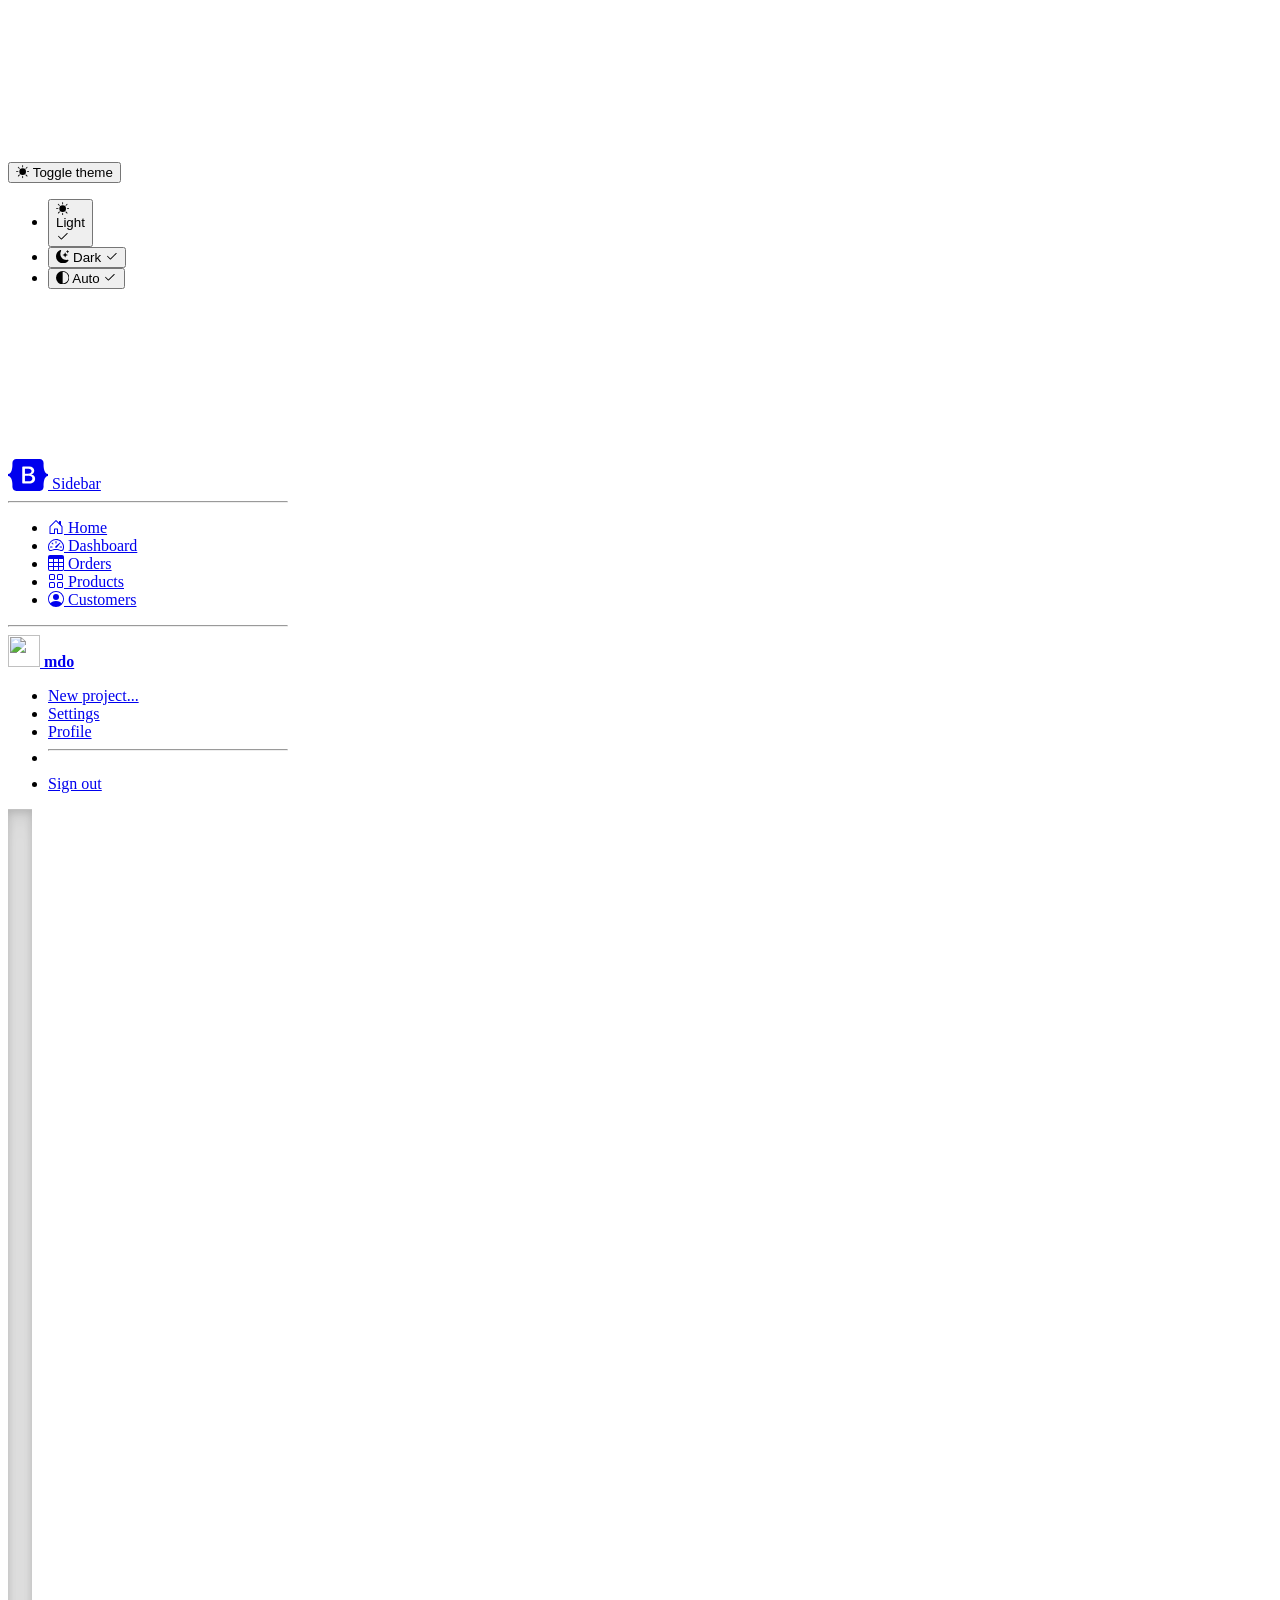
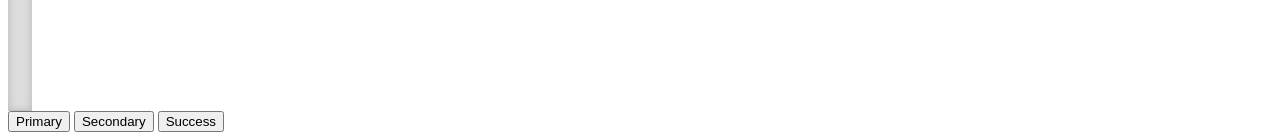
==== commit de60af36: "begin" ====
--- a/customer project/index.html
+++ b/customer project/index.html
@@ -230,8 +230,9 @@
         ></path>
       </symbol>
     </svg>
-    <main class="d-flex flex-nowrap">
-      <h1 class="visually-hidden">Sidebars examples</h1>
+
+    <main class="d-flex flex-nowrap border">
+      <!-- sidebar ::  -->
       <div
         class="d-flex flex-column flex-shrink-0 p-3 text-bg-dark"
         style="width: 280px"
@@ -250,6 +251,7 @@
           </svg>
           <span class="fs-4">Sidebar</span>
         </a>
+
         <hr />
         <ul class="nav nav-pills flex-column mb-auto">
           <li class="nav-item">
@@ -344,623 +346,20 @@
           </ul>
         </div>
       </div>
+
       <div class="b-example-divider b-example-vr"></div>
-      <div
-        class="d-flex flex-column flex-shrink-0 p-3 bg-body-tertiary"
-        style="width: 280px"
-      >
-        <a
-          href="/"
-          class="d-flex align-items-center mb-3 mb-md-0 me-md-auto link-body-emphasis text-decoration-none"
-        >
-          <svg
-            class="bi pe-none me-2"
-            width="40"
-            height="32"
-            aria-hidden="true"
-          >
-            <use xlink:href="#bootstrap"></use>
-          </svg>
-          <span class="fs-4">Sidebar</span>
-        </a>
-        <hr />
-        <ul class="nav nav-pills flex-column mb-auto">
-          <li class="nav-item">
-            <a href="#" class="nav-link active" aria-current="page">
-              <svg
-                class="bi pe-none me-2"
-                width="16"
-                height="16"
-                aria-hidden="true"
-              >
-                <use xlink:href="#home"></use>
-              </svg>
-              Home
-            </a>
-          </li>
-          <li>
-            <a href="#" class="nav-link link-body-emphasis">
-              <svg
-                class="bi pe-none me-2"
-                width="16"
-                height="16"
-                aria-hidden="true"
-              >
-                <use xlink:href="#speedometer2"></use>
-              </svg>
-              Dashboard
-            </a>
-          </li>
-          <li>
-            <a href="#" class="nav-link link-body-emphasis">
-              <svg
-                class="bi pe-none me-2"
-                width="16"
-                height="16"
-                aria-hidden="true"
-              >
-                <use xlink:href="#table"></use>
-              </svg>
-              Orders
-            </a>
-          </li>
-          <li>
-            <a href="#" class="nav-link link-body-emphasis">
-              <svg
-                class="bi pe-none me-2"
-                width="16"
-                height="16"
-                aria-hidden="true"
-              >
-                <use xlink:href="#grid"></use>
-              </svg>
-              Products
-            </a>
-          </li>
-          <li>
-            <a href="#" class="nav-link link-body-emphasis">
-              <svg
-                class="bi pe-none me-2"
-                width="16"
-                height="16"
-                aria-hidden="true"
-              >
-                <use xlink:href="#people-circle"></use>
-              </svg>
-              Customers
-            </a>
-          </li>
-        </ul>
-        <hr />
-        <div class="dropdown">
-          <a
-            href="#"
-            class="d-flex align-items-center link-body-emphasis text-decoration-none dropdown-toggle"
-            data-bs-toggle="dropdown"
-            aria-expanded="false"
-          >
-            <img
-              src="https://github.com/mdo.png"
-              alt=""
-              width="32"
-              height="32"
-              class="rounded-circle me-2"
-            />
-            <strong>mdo</strong>
-          </a>
-          <ul class="dropdown-menu text-small shadow">
-            <li><a class="dropdown-item" href="#">New project...</a></li>
-            <li><a class="dropdown-item" href="#">Settings</a></li>
-            <li><a class="dropdown-item" href="#">Profile</a></li>
-            <li><hr class="dropdown-divider" /></li>
-            <li><a class="dropdown-item" href="#">Sign out</a></li>
-          </ul>
-        </div>
+
+      <div class="border border-4 border-primary h-25">
+        <button type="button" class="btn btn-primary d-block pt-6">
+          Primary
+        </button>
+        <button type="button" class="btn btn-secondary d-block px-5">
+          Secondary
+        </button>
+        <button type="button" class="btn btn-success d-block">Success</button>
       </div>
-      <div class="b-example-divider b-example-vr"></div>
-      <div
-        class="d-flex flex-column flex-shrink-0 bg-body-tertiary"
-        style="width: 4.5rem"
-      >
-        <a
-          href="/"
-          class="d-block p-3 link-body-emphasis text-decoration-none"
-          title="Icon-only"
-          data-bs-toggle="tooltip"
-          data-bs-placement="right"
-        >
-          <svg class="bi pe-none" width="40" height="32" aria-hidden="true">
-            <use xlink:href="#bootstrap"></use>
-          </svg>
-          <span class="visually-hidden">Icon-only</span>
-        </a>
-        <ul class="nav nav-pills nav-flush flex-column mb-auto text-center">
-          <li class="nav-item">
-            <a
-              href="#"
-              class="nav-link active py-3 border-bottom rounded-0"
-              aria-current="page"
-              title="Home"
-              data-bs-toggle="tooltip"
-              data-bs-placement="right"
-            >
-              <svg
-                class="bi pe-none"
-                width="24"
-                height="24"
-                role="img"
-                aria-label="Home"
-              >
-                <use xlink:href="#home"></use>
-              </svg>
-            </a>
-          </li>
-          <li>
-            <a
-              href="#"
-              class="nav-link py-3 border-bottom rounded-0"
-              title="Dashboard"
-              data-bs-toggle="tooltip"
-              data-bs-placement="right"
-            >
-              <svg
-                class="bi pe-none"
-                width="24"
-                height="24"
-                role="img"
-                aria-label="Dashboard"
-              >
-                <use xlink:href="#speedometer2"></use>
-              </svg>
-            </a>
-          </li>
-          <li>
-            <a
-              href="#"
-              class="nav-link py-3 border-bottom rounded-0"
-              title="Orders"
-              data-bs-toggle="tooltip"
-              data-bs-placement="right"
-            >
-              <svg
-                class="bi pe-none"
-                width="24"
-                height="24"
-                role="img"
-                aria-label="Orders"
-              >
-                <use xlink:href="#table"></use>
-              </svg>
-            </a>
-          </li>
-          <li>
-            <a
-              href="#"
-              class="nav-link py-3 border-bottom rounded-0"
-              title="Products"
-              data-bs-toggle="tooltip"
-              data-bs-placement="right"
-            >
-              <svg
-                class="bi pe-none"
-                width="24"
-                height="24"
-                role="img"
-                aria-label="Products"
-              >
-                <use xlink:href="#grid"></use>
-              </svg>
-            </a>
-          </li>
-          <li>
-            <a
-              href="#"
-              class="nav-link py-3 border-bottom rounded-0"
-              title="Customers"
-              data-bs-toggle="tooltip"
-              data-bs-placement="right"
-            >
-              <svg
-                class="bi pe-none"
-                width="24"
-                height="24"
-                role="img"
-                aria-label="Customers"
-              >
-                <use xlink:href="#people-circle"></use>
-              </svg>
-            </a>
-          </li>
-        </ul>
-        <div class="dropdown border-top">
-          <a
-            href="#"
-            class="d-flex align-items-center justify-content-center p-3 link-body-emphasis text-decoration-none dropdown-toggle"
-            data-bs-toggle="dropdown"
-            aria-expanded="false"
-          >
-            <img
-              src="https://github.com/mdo.png"
-              alt="mdo"
-              width="24"
-              height="24"
-              class="rounded-circle"
-            />
-          </a>
-          <ul class="dropdown-menu text-small shadow">
-            <li><a class="dropdown-item" href="#">New project...</a></li>
-            <li><a class="dropdown-item" href="#">Settings</a></li>
-            <li><a class="dropdown-item" href="#">Profile</a></li>
-            <li><hr class="dropdown-divider" /></li>
-            <li><a class="dropdown-item" href="#">Sign out</a></li>
-          </ul>
-        </div>
-      </div>
-      <div class="b-example-divider b-example-vr"></div>
-      <div class="flex-shrink-0 p-3" style="width: 280px">
-        <a
-          href="/"
-          class="d-flex align-items-center pb-3 mb-3 link-body-emphasis text-decoration-none border-bottom"
-        >
-          <svg
-            class="bi pe-none me-2"
-            width="30"
-            height="24"
-            aria-hidden="true"
-          >
-            <use xlink:href="#bootstrap"></use>
-          </svg>
-          <span class="fs-5 fw-semibold">Collapsible</span>
-        </a>
-        <ul class="list-unstyled ps-0">
-          <li class="mb-1">
-            <button
-              class="btn btn-toggle d-inline-flex align-items-center rounded border-0 collapsed"
-              data-bs-toggle="collapse"
-              data-bs-target="#home-collapse"
-              aria-expanded="true"
-            >
-              Home
-            </button>
-            <div class="collapse show" id="home-collapse">
-              <ul class="btn-toggle-nav list-unstyled fw-normal pb-1 small">
-                <li>
-                  <a
-                    href="#"
-                    class="link-body-emphasis d-inline-flex text-decoration-none rounded"
-                    >Overview</a
-                  >
-                </li>
-                <li>
-                  <a
-                    href="#"
-                    class="link-body-emphasis d-inline-flex text-decoration-none rounded"
-                    >Updates</a
-                  >
-                </li>
-                <li>
-                  <a
-                    href="#"
-                    class="link-body-emphasis d-inline-flex text-decoration-none rounded"
-                    >Reports</a
-                  >
-                </li>
-              </ul>
-            </div>
-          </li>
-          <li class="mb-1">
-            <button
-              class="btn btn-toggle d-inline-flex align-items-center rounded border-0 collapsed"
-              data-bs-toggle="collapse"
-              data-bs-target="#dashboard-collapse"
-              aria-expanded="false"
-            >
-              Dashboard
-            </button>
-            <div class="collapse" id="dashboard-collapse">
-              <ul class="btn-toggle-nav list-unstyled fw-normal pb-1 small">
-                <li>
-                  <a
-                    href="#"
-                    class="link-body-emphasis d-inline-flex text-decoration-none rounded"
-                    >Overview</a
-                  >
-                </li>
-                <li>
-                  <a
-                    href="#"
-                    class="link-body-emphasis d-inline-flex text-decoration-none rounded"
-                    >Weekly</a
-                  >
-                </li>
-                <li>
-                  <a
-                    href="#"
-                    class="link-body-emphasis d-inline-flex text-decoration-none rounded"
-                    >Monthly</a
-                  >
-                </li>
-                <li>
-                  <a
-                    href="#"
-                    class="link-body-emphasis d-inline-flex text-decoration-none rounded"
-                    >Annually</a
-                  >
-                </li>
-              </ul>
-            </div>
-          </li>
-          <li class="mb-1">
-            <button
-              class="btn btn-toggle d-inline-flex align-items-center rounded border-0 collapsed"
-              data-bs-toggle="collapse"
-              data-bs-target="#orders-collapse"
-              aria-expanded="false"
-            >
-              Orders
-            </button>
-            <div class="collapse" id="orders-collapse">
-              <ul class="btn-toggle-nav list-unstyled fw-normal pb-1 small">
-                <li>
-                  <a
-                    href="#"
-                    class="link-body-emphasis d-inline-flex text-decoration-none rounded"
-                    >New</a
-                  >
-                </li>
-                <li>
-                  <a
-                    href="#"
-                    class="link-body-emphasis d-inline-flex text-decoration-none rounded"
-                    >Processed</a
-                  >
-                </li>
-                <li>
-                  <a
-                    href="#"
-                    class="link-body-emphasis d-inline-flex text-decoration-none rounded"
-                    >Shipped</a
-                  >
-                </li>
-                <li>
-                  <a
-                    href="#"
-                    class="link-body-emphasis d-inline-flex text-decoration-none rounded"
-                    >Returned</a
-                  >
-                </li>
-              </ul>
-            </div>
-          </li>
-          <li class="border-top my-3"></li>
-          <li class="mb-1">
-            <button
-              class="btn btn-toggle d-inline-flex align-items-center rounded border-0 collapsed"
-              data-bs-toggle="collapse"
-              data-bs-target="#account-collapse"
-              aria-expanded="false"
-            >
-              Account
-            </button>
-            <div class="collapse" id="account-collapse">
-              <ul class="btn-toggle-nav list-unstyled fw-normal pb-1 small">
-                <li>
-                  <a
-                    href="#"
-                    class="link-body-emphasis d-inline-flex text-decoration-none rounded"
-                    >New...</a
-                  >
-                </li>
-                <li>
-                  <a
-                    href="#"
-                    class="link-body-emphasis d-inline-flex text-decoration-none rounded"
-                    >Profile</a
-                  >
-                </li>
-                <li>
-                  <a
-                    href="#"
-                    class="link-body-emphasis d-inline-flex text-decoration-none rounded"
-                    >Settings</a
-                  >
-                </li>
-                <li>
-                  <a
-                    href="#"
-                    class="link-body-emphasis d-inline-flex text-decoration-none rounded"
-                    >Sign out</a
-                  >
-                </li>
-              </ul>
-            </div>
-          </li>
-        </ul>
-      </div>
-      <div class="b-example-divider b-example-vr"></div>
-      <div
-        class="d-flex flex-column align-items-stretch flex-shrink-0 bg-body-tertiary"
-        style="width: 380px"
-      >
-        <a
-          href="/"
-          class="d-flex align-items-center flex-shrink-0 p-3 link-body-emphasis text-decoration-none border-bottom"
-        >
-          <svg
-            class="bi pe-none me-2"
-            width="30"
-            height="24"
-            aria-hidden="true"
-          >
-            <use xlink:href="#bootstrap"></use>
-          </svg>
-          <span class="fs-5 fw-semibold">List group</span>
-        </a>
-        <div class="list-group list-group-flush border-bottom scrollarea">
-          <a
-            href="#"
-            class="list-group-item list-group-item-action active py-3 lh-sm"
-            aria-current="true"
-          >
-            <div
-              class="d-flex w-100 align-items-center justify-content-between"
-            >
-              <strong class="mb-1">List group item heading</strong>
-              <small>Wed</small>
-            </div>
-            <div class="col-10 mb-1 small">
-              Some placeholder content in a paragraph below the heading and
-              date.
-            </div>
-          </a>
-          <a href="#" class="list-group-item list-group-item-action py-3 lh-sm">
-            <div
-              class="d-flex w-100 align-items-center justify-content-between"
-            >
-              <strong class="mb-1">List group item heading</strong>
-              <small class="text-body-secondary">Tues</small>
-            </div>
-            <div class="col-10 mb-1 small">
-              Some placeholder content in a paragraph below the heading and
-              date.
-            </div>
-          </a>
-          <a href="#" class="list-group-item list-group-item-action py-3 lh-sm">
-            <div
-              class="d-flex w-100 align-items-center justify-content-between"
-            >
-              <strong class="mb-1">List group item heading</strong>
-              <small class="text-body-secondary">Mon</small>
-            </div>
-            <div class="col-10 mb-1 small">
-              Some placeholder content in a paragraph below the heading and
-              date.
-            </div>
-          </a>
-          <a
-            href="#"
-            class="list-group-item list-group-item-action py-3 lh-sm"
-            aria-current="true"
-          >
-            <div
-              class="d-flex w-100 align-items-center justify-content-between"
-            >
-              <strong class="mb-1">List group item heading</strong>
-              <small class="text-body-secondary">Wed</small>
-            </div>
-            <div class="col-10 mb-1 small">
-              Some placeholder content in a paragraph below the heading and
-              date.
-            </div>
-          </a>
-          <a href="#" class="list-group-item list-group-item-action py-3 lh-sm">
-            <div
-              class="d-flex w-100 align-items-center justify-content-between"
-            >
-              <strong class="mb-1">List group item heading</strong>
-              <small class="text-body-secondary">Tues</small>
-            </div>
-            <div class="col-10 mb-1 small">
-              Some placeholder content in a paragraph below the heading and
-              date.
-            </div>
-          </a>
-          <a href="#" class="list-group-item list-group-item-action py-3 lh-sm">
-            <div
-              class="d-flex w-100 align-items-center justify-content-between"
-            >
-              <strong class="mb-1">List group item heading</strong>
-              <small class="text-body-secondary">Mon</small>
-            </div>
-            <div class="col-10 mb-1 small">
-              Some placeholder content in a paragraph below the heading and
-              date.
-            </div>
-          </a>
-          <a
-            href="#"
-            class="list-group-item list-group-item-action py-3 lh-sm"
-            aria-current="true"
-          >
-            <div
-              class="d-flex w-100 align-items-center justify-content-between"
-            >
-              <strong class="mb-1">List group item heading</strong>
-              <small class="text-body-secondary">Wed</small>
-            </div>
-            <div class="col-10 mb-1 small">
-              Some placeholder content in a paragraph below the heading and
-              date.
-            </div>
-          </a>
-          <a href="#" class="list-group-item list-group-item-action py-3 lh-sm">
-            <div
-              class="d-flex w-100 align-items-center justify-content-between"
-            >
-              <strong class="mb-1">List group item heading</strong>
-              <small class="text-body-secondary">Tues</small>
-            </div>
-            <div class="col-10 mb-1 small">
-              Some placeholder content in a paragraph below the heading and
-              date.
-            </div>
-          </a>
-          <a href="#" class="list-group-item list-group-item-action py-3 lh-sm">
-            <div
-              class="d-flex w-100 align-items-center justify-content-between"
-            >
-              <strong class="mb-1">List group item heading</strong>
-              <small class="text-body-secondary">Mon</small>
-            </div>
-            <div class="col-10 mb-1 small">
-              Some placeholder content in a paragraph below the heading and
-              date.
-            </div>
-          </a>
-          <a
-            href="#"
-            class="list-group-item list-group-item-action py-3 lh-sm"
-            aria-current="true"
-          >
-            <div
-              class="d-flex w-100 align-items-center justify-content-between"
-            >
-              <strong class="mb-1">List group item heading</strong>
-              <small class="text-body-secondary">Wed</small>
-            </div>
-            <div class="col-10 mb-1 small">
-              Some placeholder content in a paragraph below the heading and
-              date.
-            </div>
-          </a>
-          <a href="#" class="list-group-item list-group-item-action py-3 lh-sm">
-            <div
-              class="d-flex w-100 align-items-center justify-content-between"
-            >
-              <strong class="mb-1">List group item heading</strong>
-              <small class="text-body-secondary">Tues</small>
-            </div>
-            <div class="col-10 mb-1 small">
-              Some placeholder content in a paragraph below the heading and
-              date.
-            </div>
-          </a>
-          <a href="#" class="list-group-item list-group-item-action py-3 lh-sm">
-            <div
-              class="d-flex w-100 align-items-center justify-content-between"
-            >
-              <strong class="mb-1">List group item heading</strong>
-              <small class="text-body-secondary">Mon</small>
-            </div>
-            <div class="col-10 mb-1 small">
-              Some placeholder content in a paragraph below the heading and
-              date.
-            </div>
-          </a>
-        </div>
-      </div>
-      <div class="b-example-divider b-example-vr"></div>
     </main>
+
     <script src="./js/bootstrap.bundle.min.js" class="astro-vvvwv3sm"></script>
     <script src="./js/sidebars.js" class="astro-vvvwv3sm"></script>
   </body>
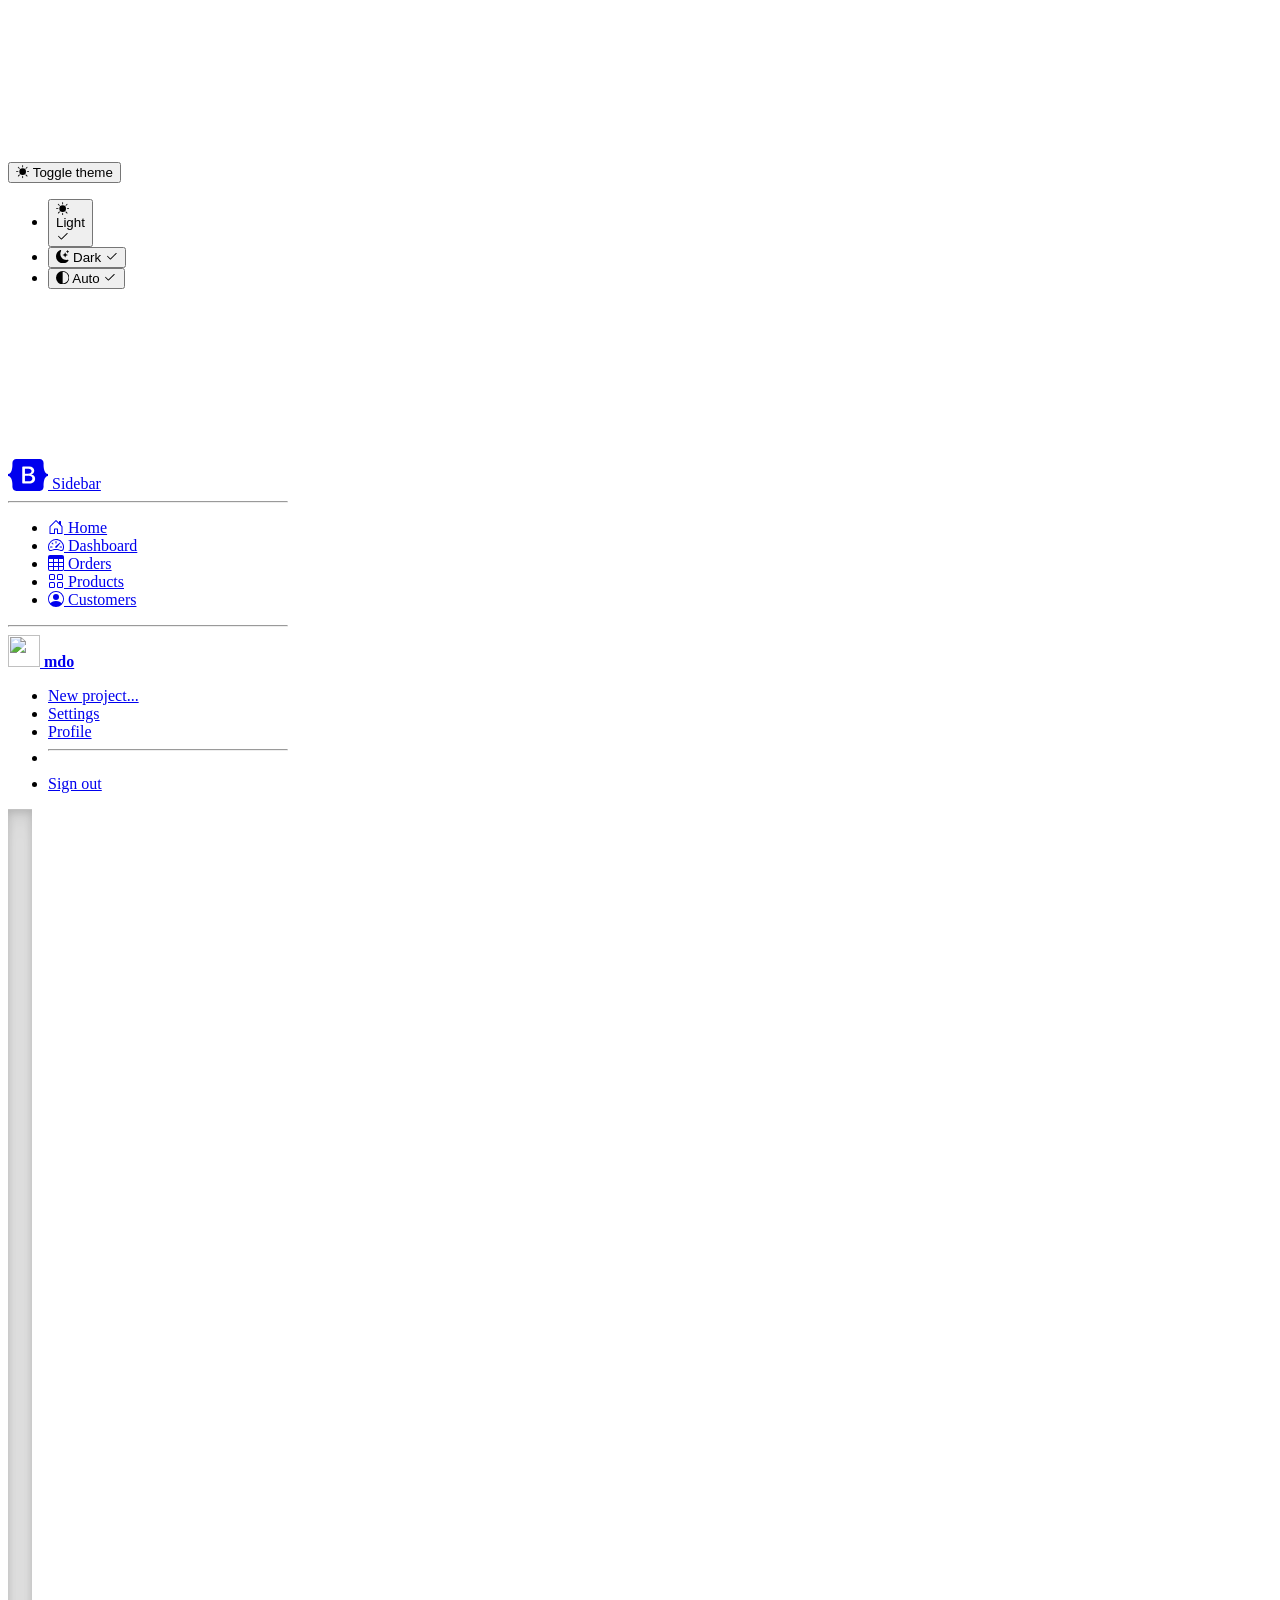
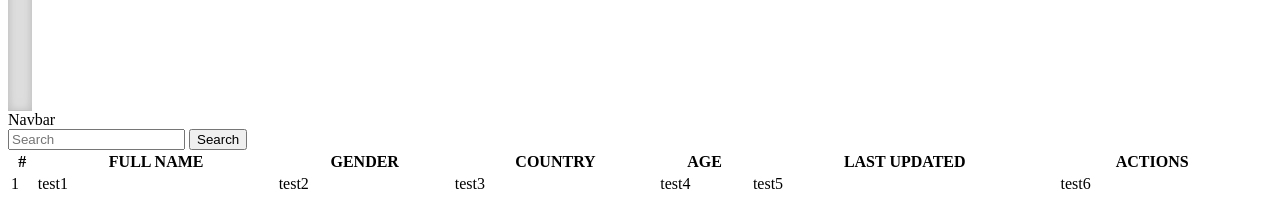
==== commit 889ca522: "navbar table" ====
--- a/customer project/index.html
+++ b/customer project/index.html
@@ -349,15 +349,56 @@
 
       <div class="b-example-divider b-example-vr"></div>
 
-      <div class="border border-4 border-primary h-25">
-        <button type="button" class="btn btn-primary d-block pt-6">
-          Primary
-        </button>
-        <button type="button" class="btn btn-secondary d-block px-5">
-          Secondary
-        </button>
-        <button type="button" class="btn btn-success d-block">Success</button>
-      </div>
+      <section class="border w-100">
+        <!-- //// navbar :::  -->
+
+        <nav class="navbar bg-body-tertiary">
+          <div class="container-fluid">
+            <a class="navbar-brand">Navbar</a>
+            <form class="d-flex" role="search">
+              <input
+                class="form-control me-2"
+                type="search"
+                placeholder="Search"
+                aria-label="Search"
+              />
+              <button class="btn btn-outline-success" type="submit">
+                Search
+              </button>
+            </form>
+          </div>
+        </nav>
+
+        <!-- table :::  -->
+
+        <table
+          style="width: 98%"
+          class="table table-bordered table-striped mt-5 mx-auto text-center"
+        >
+          <thead>
+            <tr>
+              <th scope="col">#</th>
+              <th scope="col">FULL NAME</th>
+              <th scope="col">GENDER</th>
+              <th scope="col">COUNTRY</th>
+              <th scope="col">AGE</th>
+              <th scope="col">LAST UPDATED</th>
+              <th scope="col">ACTIONS</th>
+            </tr>
+          </thead>
+          <tbody>
+            <tr>
+              <td scope="row">1</td>
+              <td>test1</td>
+              <td>test2</td>
+              <td>test3</td>
+              <td>test4</td>
+              <td>test5</td>
+              <td>test6</td>
+            </tr>
+          </tbody>
+        </table>
+      </section>
     </main>
 
     <script src="./js/bootstrap.bundle.min.js" class="astro-vvvwv3sm"></script>
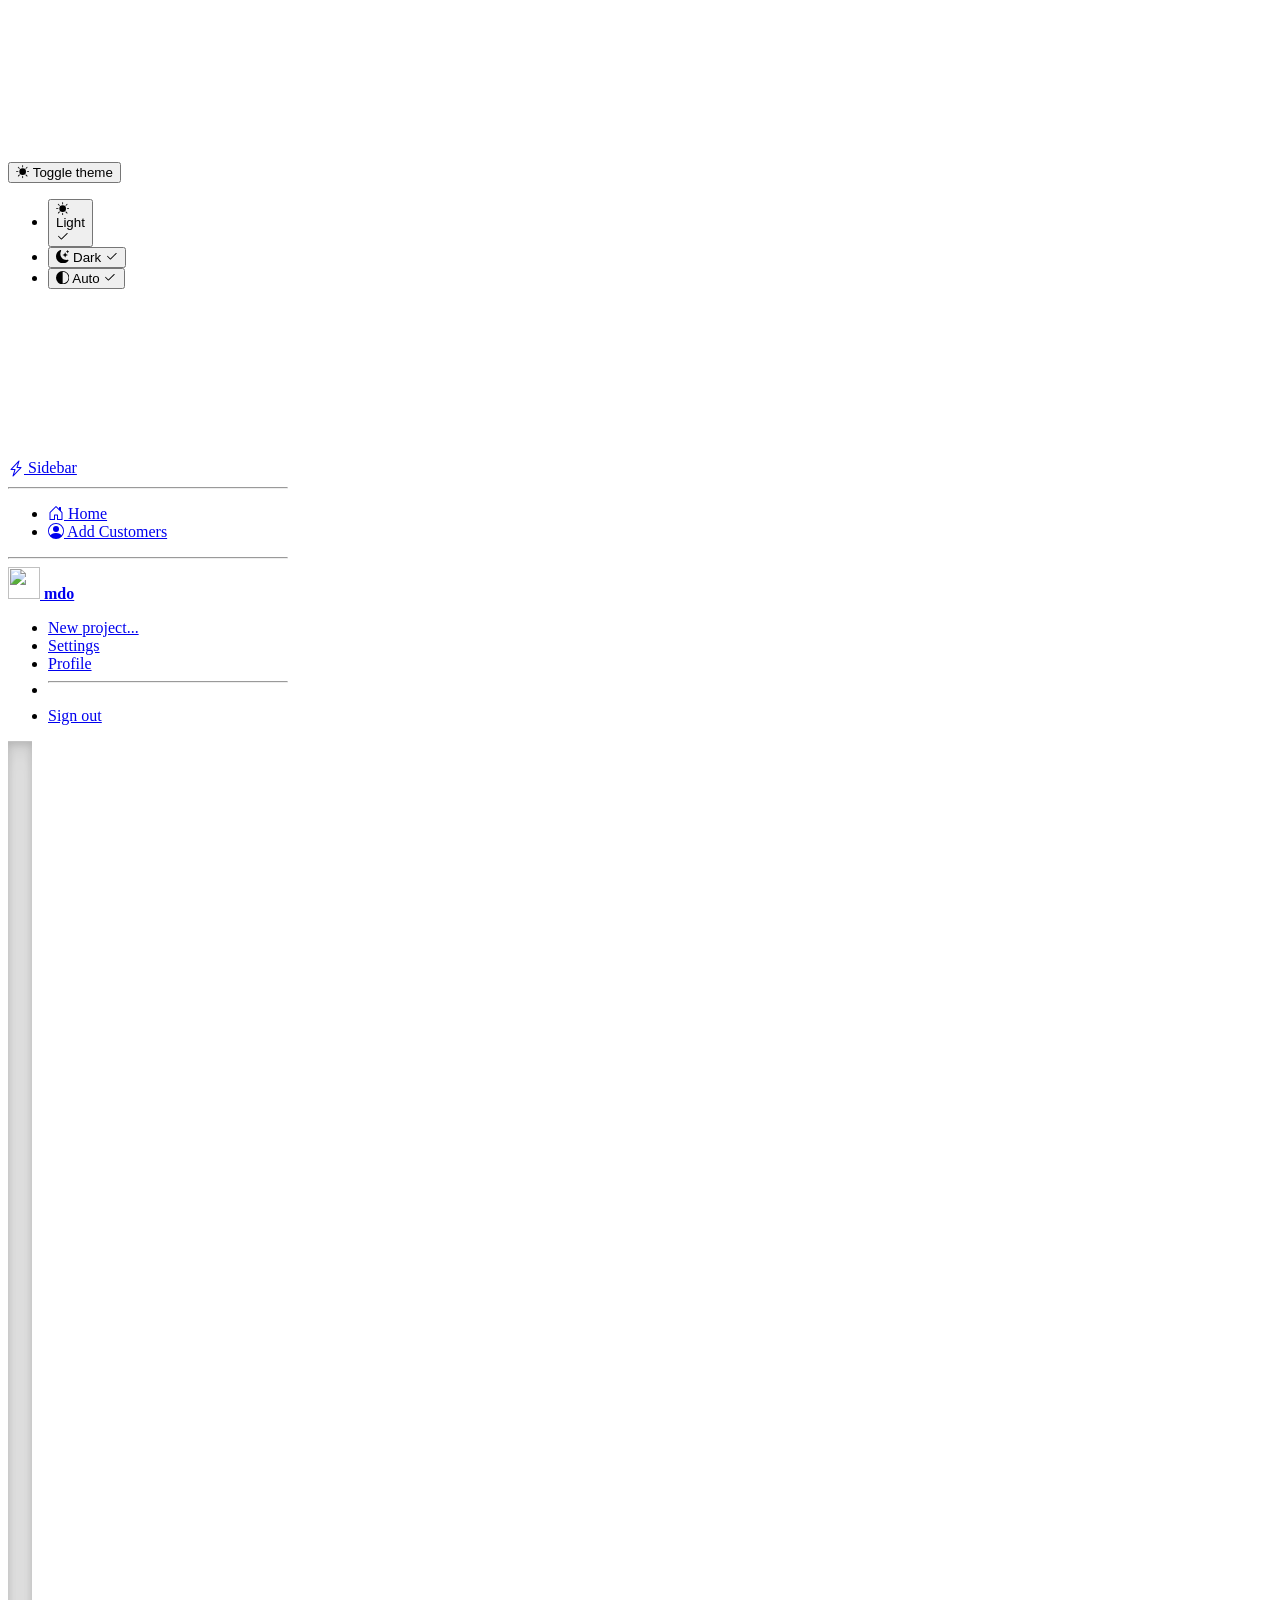
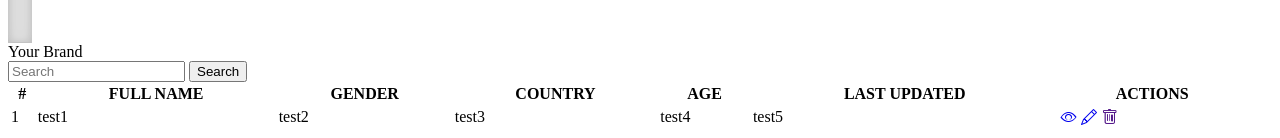
==== commit c03ac045: "home page" ====
--- a/customer project/index.html
+++ b/customer project/index.html
@@ -10,6 +10,12 @@
     />
     <meta name="generator" content="Astro v5.13.2" />
     <title>Customer project</title>
+
+    <link
+      rel="stylesheet"
+      href="./bootstrap-icons-1.13.1/bootstrap-icons.min.css"
+    />
+
     <link
       rel="canonical"
       href="https://getbootstrap.com/docs/5.3/examples/sidebars/"
@@ -241,21 +247,14 @@
           href="/"
           class="d-flex align-items-center mb-3 mb-md-0 me-md-auto text-white text-decoration-none"
         >
-          <svg
-            class="bi pe-none me-2"
-            width="40"
-            height="32"
-            aria-hidden="true"
-          >
-            <use xlink:href="#bootstrap"></use>
-          </svg>
+          <i class="bi bi-lightning-charge fs-2 me-3"></i>
           <span class="fs-4">Sidebar</span>
         </a>
 
         <hr />
         <ul class="nav nav-pills flex-column mb-auto">
           <li class="nav-item">
-            <a href="#" class="nav-link active" aria-current="page">
+            <a href="/" class="nav-link active" aria-current="page">
               <svg
                 class="bi pe-none me-2"
                 width="16"
@@ -267,47 +266,9 @@
               Home
             </a>
           </li>
+
           <li>
-            <a href="#" class="nav-link text-white">
-              <svg
-                class="bi pe-none me-2"
-                width="16"
-                height="16"
-                aria-hidden="true"
-              >
-                <use xlink:href="#speedometer2"></use>
-              </svg>
-              Dashboard
-            </a>
-          </li>
-          <li>
-            <a href="#" class="nav-link text-white">
-              <svg
-                class="bi pe-none me-2"
-                width="16"
-                height="16"
-                aria-hidden="true"
-              >
-                <use xlink:href="#table"></use>
-              </svg>
-              Orders
-            </a>
-          </li>
-          <li>
-            <a href="#" class="nav-link text-white">
-              <svg
-                class="bi pe-none me-2"
-                width="16"
-                height="16"
-                aria-hidden="true"
-              >
-                <use xlink:href="#grid"></use>
-              </svg>
-              Products
-            </a>
-          </li>
-          <li>
-            <a href="#" class="nav-link text-white">
+            <a href="./screens/add.html" class="nav-link text-white">
               <svg
                 class="bi pe-none me-2"
                 width="16"
@@ -316,7 +277,7 @@
               >
                 <use xlink:href="#people-circle"></use>
               </svg>
-              Customers
+              Add Customers
             </a>
           </li>
         </ul>
@@ -353,8 +314,10 @@
         <!-- //// navbar :::  -->
 
         <nav class="navbar bg-body-tertiary">
-          <div class="container-fluid">
-            <a class="navbar-brand">Navbar</a>
+          <div
+            class="container-fluid justify-content-center justify-content-md-between flex-column flex-md-row"
+          >
+            <a class="navbar-brand fw-bolder fs-3">Your Brand</a>
             <form class="d-flex" role="search">
               <input
                 class="form-control me-2"
@@ -394,7 +357,34 @@
               <td>test3</td>
               <td>test4</td>
               <td>test5</td>
-              <td>test6</td>
+              <td>
+                <a
+                  data-bs-toggle="tooltip"
+                  data-bs-title="View user"
+                  data-bs-placement="bottom"
+                  class="btn btn-primary btn-sm"
+                  href="./screens/view.html"
+                  ><i class="bi bi-eye"></i
+                ></a>
+
+                <a
+                  data-bs-toggle="tooltip"
+                  data-bs-title="edit page"
+                  data-bs-placement="bottom"
+                  class="btn btn-primary btn-sm"
+                  href="./screens/edit.html"
+                  ><i class="bi bi-pencil"></i
+                ></a>
+
+                <a
+                  data-bs-toggle="tooltip"
+                  data-bs-title="delete user"
+                  data-bs-placement="bottom"
+                  class="btn btn-danger btn-sm"
+                  href=""
+                  ><i class="bi bi-trash"></i
+                ></a>
+              </td>
             </tr>
           </tbody>
         </table>
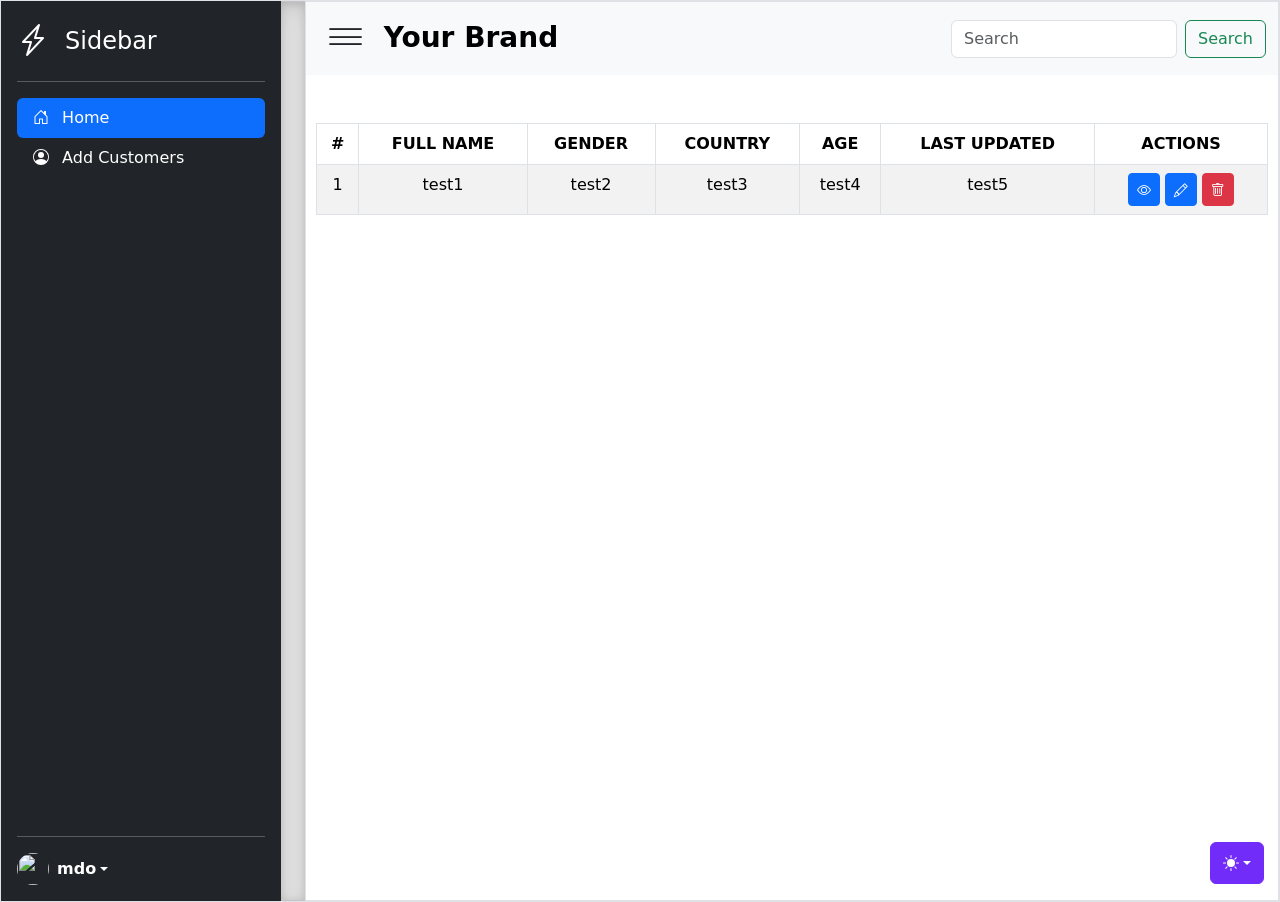
==== commit 26cb0e3c: "done" ====
--- a/customer project/index.html
+++ b/customer project/index.html
@@ -98,6 +98,7 @@
         display: block !important;
       }
     </style>
+    <link rel="stylesheet" href="./css/mystyle.css" />
   </head>
   <body>
     <svg xmlns="http://www.w3.org/2000/svg" class="d-none">
@@ -240,15 +241,15 @@
     <main class="d-flex flex-nowrap border">
       <!-- sidebar ::  -->
       <div
-        class="d-flex flex-column flex-shrink-0 p-3 text-bg-dark"
-        style="width: 280px"
+        class="d-flex flex-column flex-shrink-0 p-3 text-bg-dark sidebar"
+        id="sidebarId"
       >
         <a
           href="/"
           class="d-flex align-items-center mb-3 mb-md-0 me-md-auto text-white text-decoration-none"
         >
           <i class="bi bi-lightning-charge fs-2 me-3"></i>
-          <span class="fs-4">Sidebar</span>
+          <span class="fs-4 sidebar-text">Sidebar</span>
         </a>
 
         <hr />
@@ -263,7 +264,7 @@
               >
                 <use xlink:href="#home"></use>
               </svg>
-              Home
+              <span class="sidebar-text">Home</span>
             </a>
           </li>
 
@@ -277,7 +278,7 @@
               >
                 <use xlink:href="#people-circle"></use>
               </svg>
-              Add Customers
+              <span class="sidebar-text">Add Customers</span>
             </a>
           </li>
         </ul>
@@ -313,11 +314,25 @@
       <section class="border w-100">
         <!-- //// navbar :::  -->
 
+        <style>
+          .bi-list::before {
+            transform: scaleX(1.6);
+            font-size: 30px;
+          }
+        </style>
+
         <nav class="navbar bg-body-tertiary">
           <div
             class="container-fluid justify-content-center justify-content-md-between flex-column flex-md-row"
           >
-            <a class="navbar-brand fw-bolder fs-3">Your Brand</a>
+            <a class="navbar-brand fw-bolder fs-3">
+              <!-- ///// our button  -->
+              <button class="btn" onclick="toggleSidebar()">
+                <i class="bi bi-list"></i>
+              </button>
+
+              Your Brand</a
+            >
             <form class="d-flex" role="search">
               <input
                 class="form-control me-2"
@@ -393,5 +408,11 @@
 
     <script src="./js/bootstrap.bundle.min.js" class="astro-vvvwv3sm"></script>
     <script src="./js/sidebars.js" class="astro-vvvwv3sm"></script>
+
+    <script>
+      function toggleSidebar() {
+        sidebarId.classList.toggle("small-sidebar");
+      }
+    </script>
   </body>
 </html>
--- a/customer project/css/sidebars.css
+++ b/customer project/css/sidebars.css
@@ -0,0 +1,65 @@
+body {
+  min-height: 100vh;
+  min-height: -webkit-fill-available;
+}
+
+html {
+  height: -webkit-fill-available;
+}
+
+main {
+  height: 100vh;
+  height: -webkit-fill-available;
+
+  overflow-x: auto;
+  overflow-y: hidden;
+}
+
+.dropdown-toggle {
+  outline: 0;
+}
+
+.btn-toggle {
+  padding: 0.25rem 0.5rem;
+  font-weight: 600;
+  color: var(--bs-emphasis-color);
+  background-color: transparent;
+}
+.btn-toggle:hover,
+.btn-toggle:focus {
+  color: rgba(var(--bs-emphasis-color-rgb), 0.85);
+  background-color: var(--bs-tertiary-bg);
+}
+
+.btn-toggle::before {
+  width: 1.25em;
+  line-height: 0;
+  content: url("data:image/svg+xml,%3csvg xmlns='http://www.w3.org/2000/svg' width='16' height='16' viewBox='0 0 16 16'%3e%3cpath fill='none' stroke='rgba%280,0,0,.5%29' stroke-linecap='round' stroke-linejoin='round' stroke-width='2' d='M5 14l6-6-6-6'/%3e%3c/svg%3e");
+  transition: transform 0.35s ease;
+  transform-origin: 0.5em 50%;
+}
+
+[data-bs-theme="dark"] .btn-toggle::before {
+  content: url("data:image/svg+xml,%3csvg xmlns='http://www.w3.org/2000/svg' width='16' height='16' viewBox='0 0 16 16'%3e%3cpath fill='none' stroke='rgba%28255,255,255,.5%29' stroke-linecap='round' stroke-linejoin='round' stroke-width='2' d='M5 14l6-6-6-6'/%3e%3c/svg%3e");
+}
+
+.btn-toggle[aria-expanded="true"] {
+  color: rgba(var(--bs-emphasis-color-rgb), 0.85);
+}
+.btn-toggle[aria-expanded="true"]::before {
+  transform: rotate(90deg);
+}
+
+.btn-toggle-nav a {
+  padding: 0.1875rem 0.5rem;
+  margin-top: 0.125rem;
+  margin-left: 1.25rem;
+}
+.btn-toggle-nav a:hover,
+.btn-toggle-nav a:focus {
+  background-color: var(--bs-tertiary-bg);
+}
+
+.scrollarea {
+  overflow-y: auto;
+}
--- a/customer project/css/mystyle.css
+++ b/customer project/css/mystyle.css
@@ -0,0 +1,15 @@
+.sidebar {
+  width: 280px;
+}
+
+.small-sidebar {
+  width: 80px;
+}
+
+section h1 {
+  color: red;
+}
+
+.small-sidebar .sidebar-text {
+  display: none;
+}
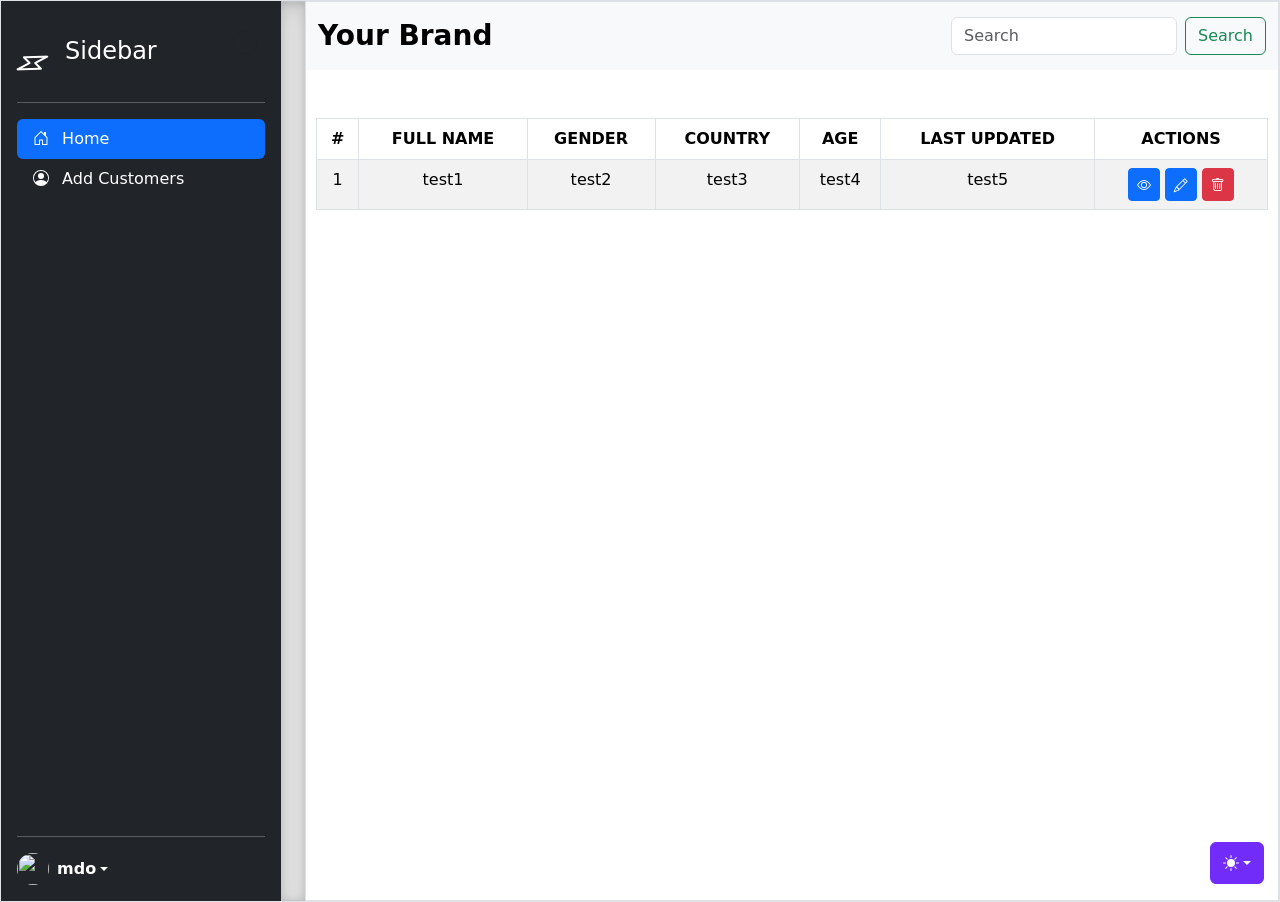
==== commit 190b5c84: "done" ====
--- a/customer project/index.html
+++ b/customer project/index.html
@@ -241,9 +241,17 @@
     <main class="d-flex flex-nowrap border">
       <!-- sidebar ::  -->
       <div
-        class="d-flex flex-column flex-shrink-0 p-3 text-bg-dark sidebar"
+        class="d-flex flex-column flex-shrink-0 p-3 text-bg-dark sidebar position-relative"
         id="sidebarId"
       >
+        <button
+          style="right: 10px; top: 17px; cursor: pointer"
+          class="position-absolute btn"
+          onclick="toggleSidebar()"
+        >
+          <i class="bi bi-x-circle"></i>
+        </button>
+
         <a
           href="/"
           class="d-flex align-items-center mb-3 mb-md-0 me-md-auto text-white text-decoration-none"
@@ -297,7 +305,7 @@
               height="32"
               class="rounded-circle me-2"
             />
-            <strong>mdo</strong>
+            <strong class="sidebar-text">mdo</strong>
           </a>
           <ul class="dropdown-menu dropdown-menu-dark text-small shadow">
             <li><a class="dropdown-item" href="#">New project...</a></li>
@@ -314,25 +322,11 @@
       <section class="border w-100">
         <!-- //// navbar :::  -->
 
-        <style>
-          .bi-list::before {
-            transform: scaleX(1.6);
-            font-size: 30px;
-          }
-        </style>
-
         <nav class="navbar bg-body-tertiary">
           <div
             class="container-fluid justify-content-center justify-content-md-between flex-column flex-md-row"
           >
-            <a class="navbar-brand fw-bolder fs-3">
-              <!-- ///// our button  -->
-              <button class="btn" onclick="toggleSidebar()">
-                <i class="bi bi-list"></i>
-              </button>
-
-              Your Brand</a
-            >
+            <a class="navbar-brand fw-bolder fs-3"> Your Brand</a>
             <form class="d-flex" role="search">
               <input
                 class="form-control me-2"
--- a/customer project/css/mystyle.css
+++ b/customer project/css/mystyle.css
@@ -1,5 +1,6 @@
 .sidebar {
   width: 280px;
+  transition: 1s;
 }
 
 .small-sidebar {
@@ -13,3 +14,35 @@
 .small-sidebar .sidebar-text {
   display: none;
 }
+
+/* //// logo /// */
+
+.bi-lightning-charge {
+  rotate: 225deg;
+  transition: 1s;
+  margin-top: 1.3rem;
+}
+
+.small-sidebar .bi-lightning-charge::before {
+  content: "\F46C";
+  transform: rotateY(360deg);
+  transition: 1s;
+  margin-top: 3rem;
+}
+
+.bi-x-circle {
+  font-size: 25px;
+  transition: 1s;
+}
+
+.small-sidebar .bi-x-circle::before {
+  content: "\F134";
+  margin-bottom: 4rem;
+  margin-left: 1.5rem;
+}
+
+.bi-x-circle .small-sidebar .bi-x-circle::before {
+  position: absolute;
+  right: 8px;
+  top: 0px;
+}
